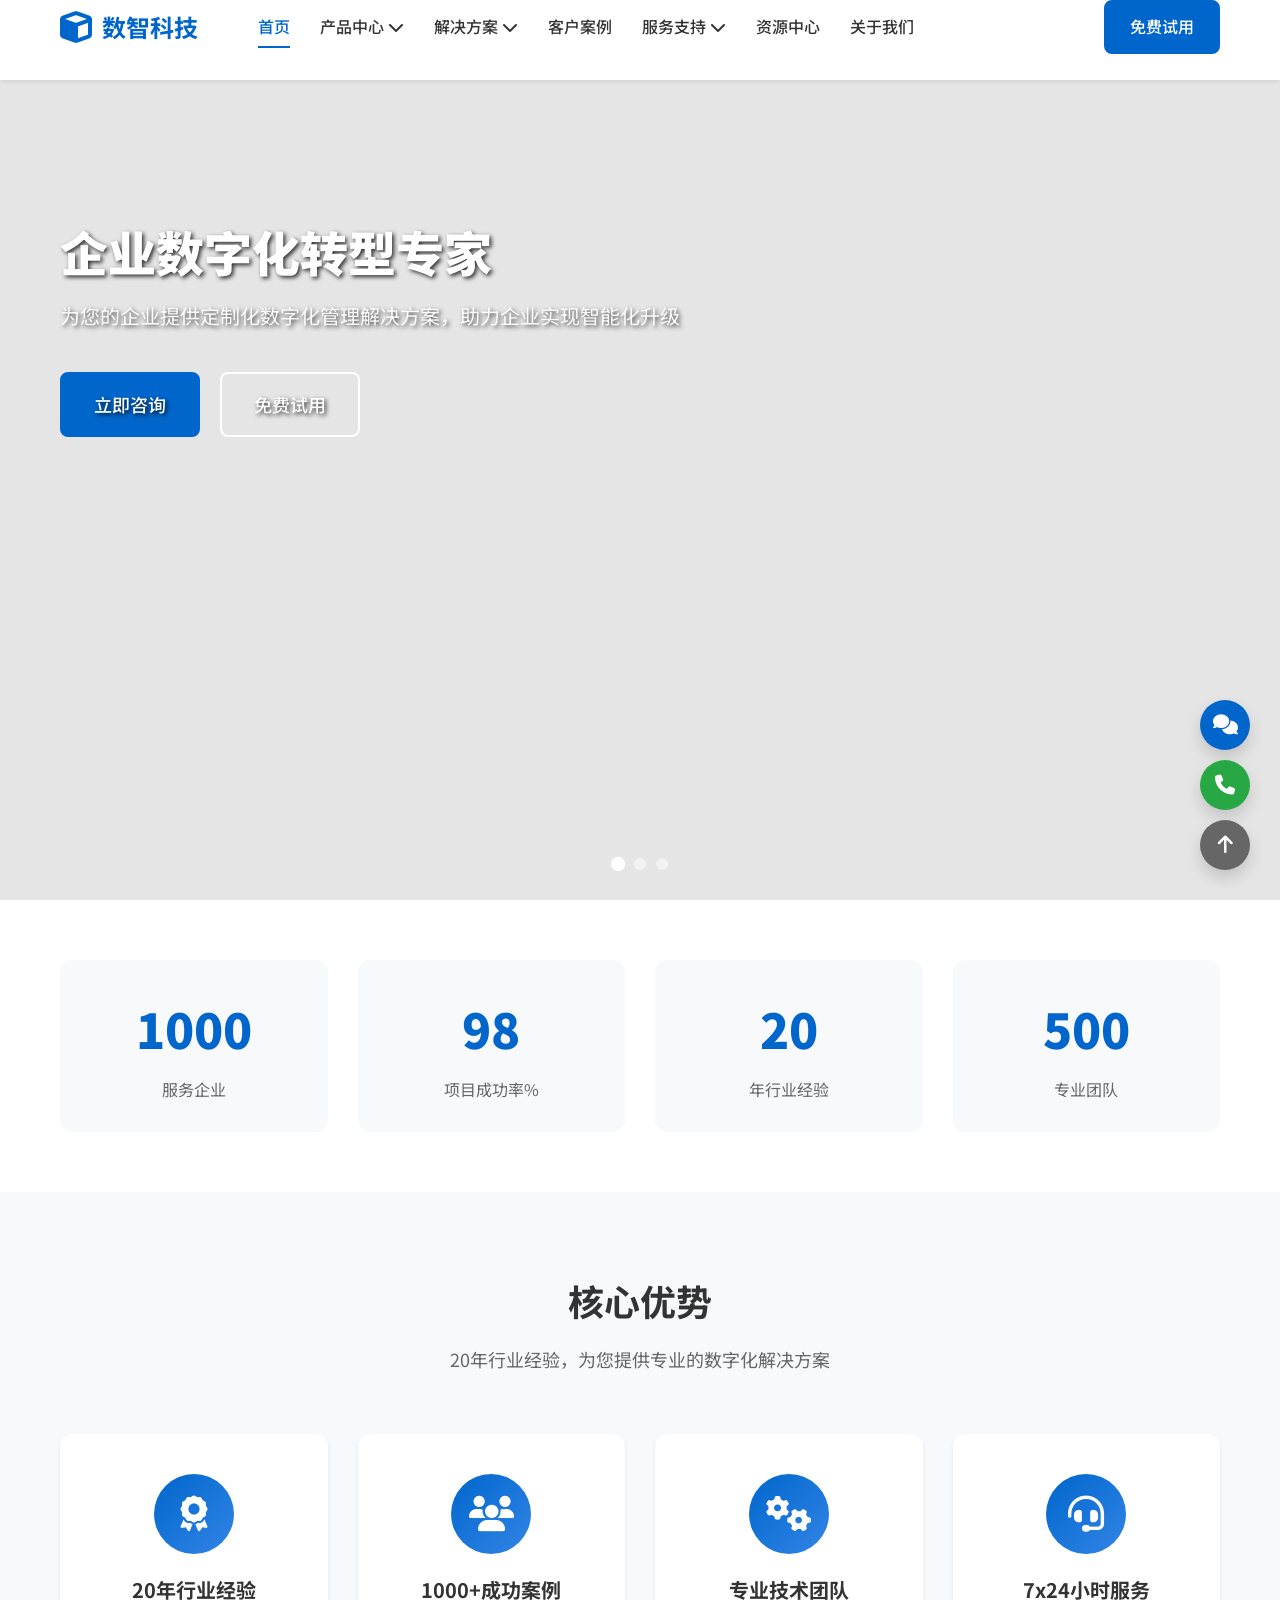
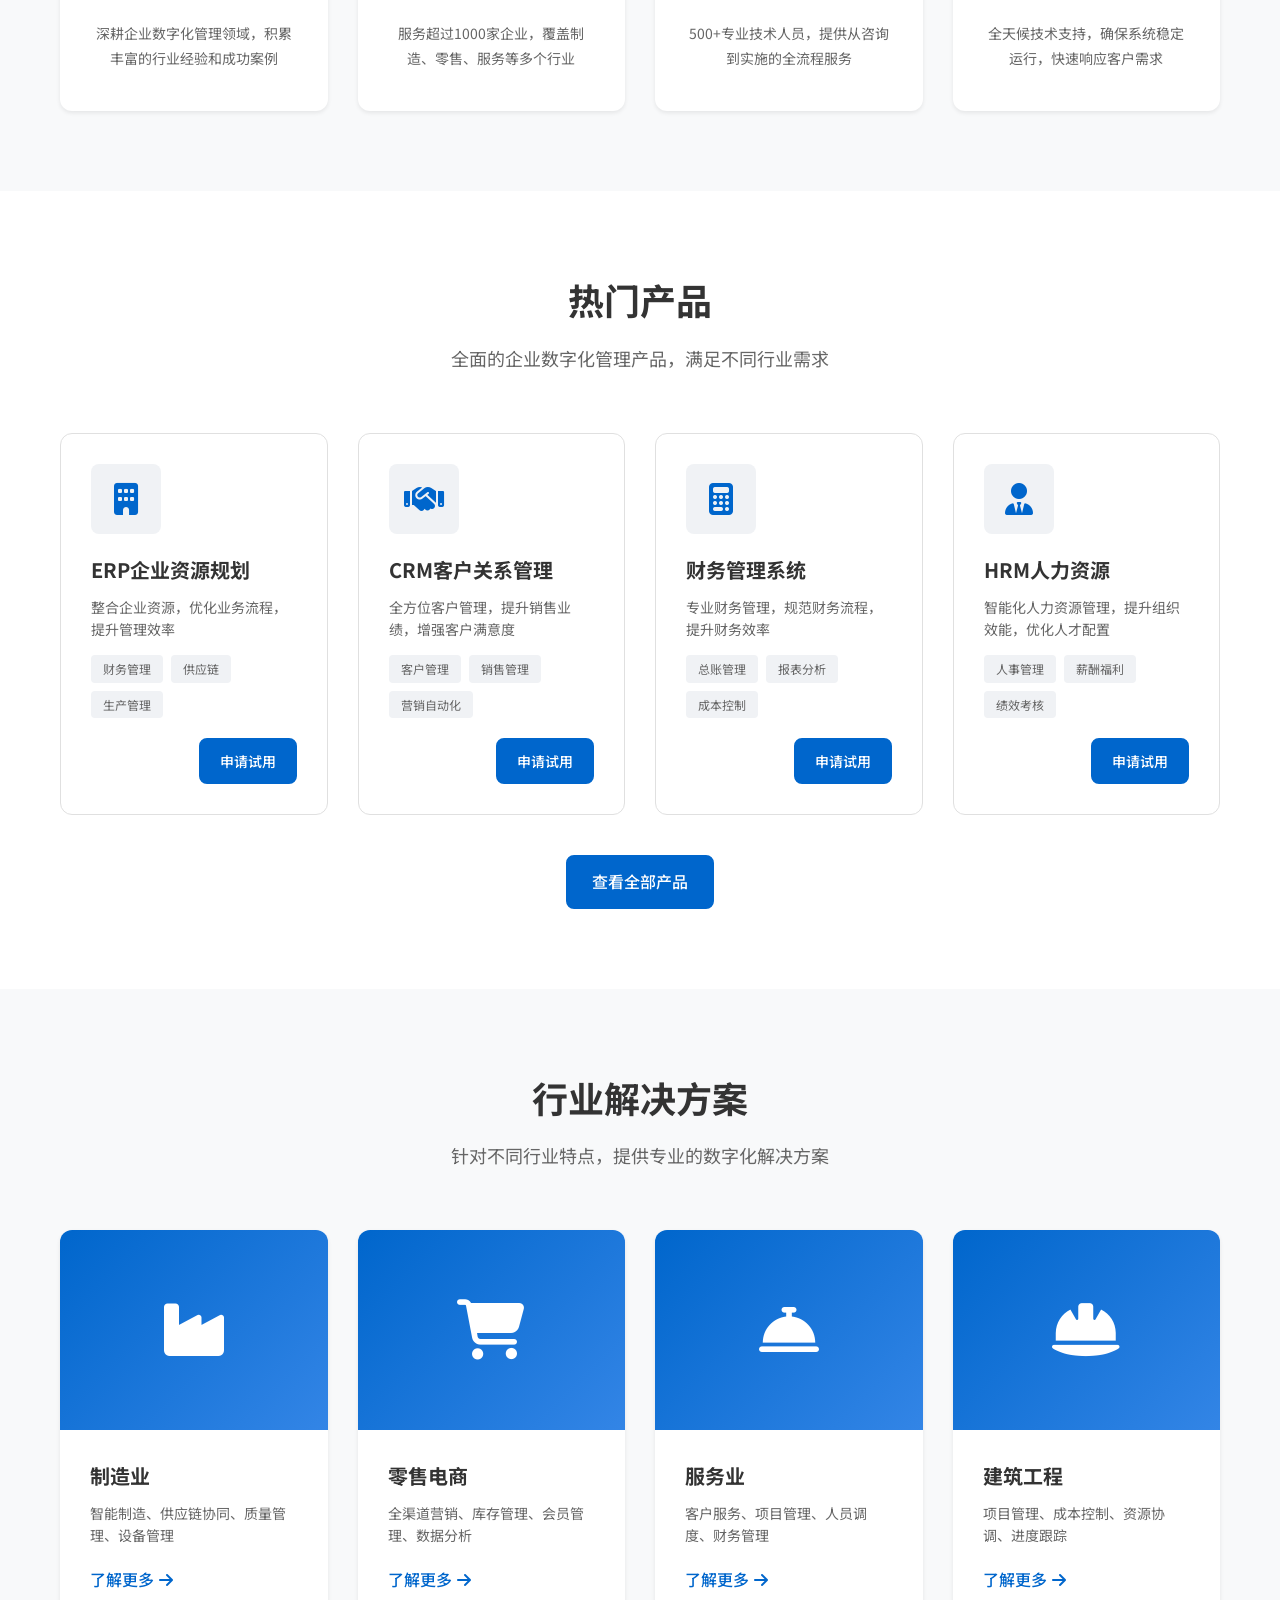
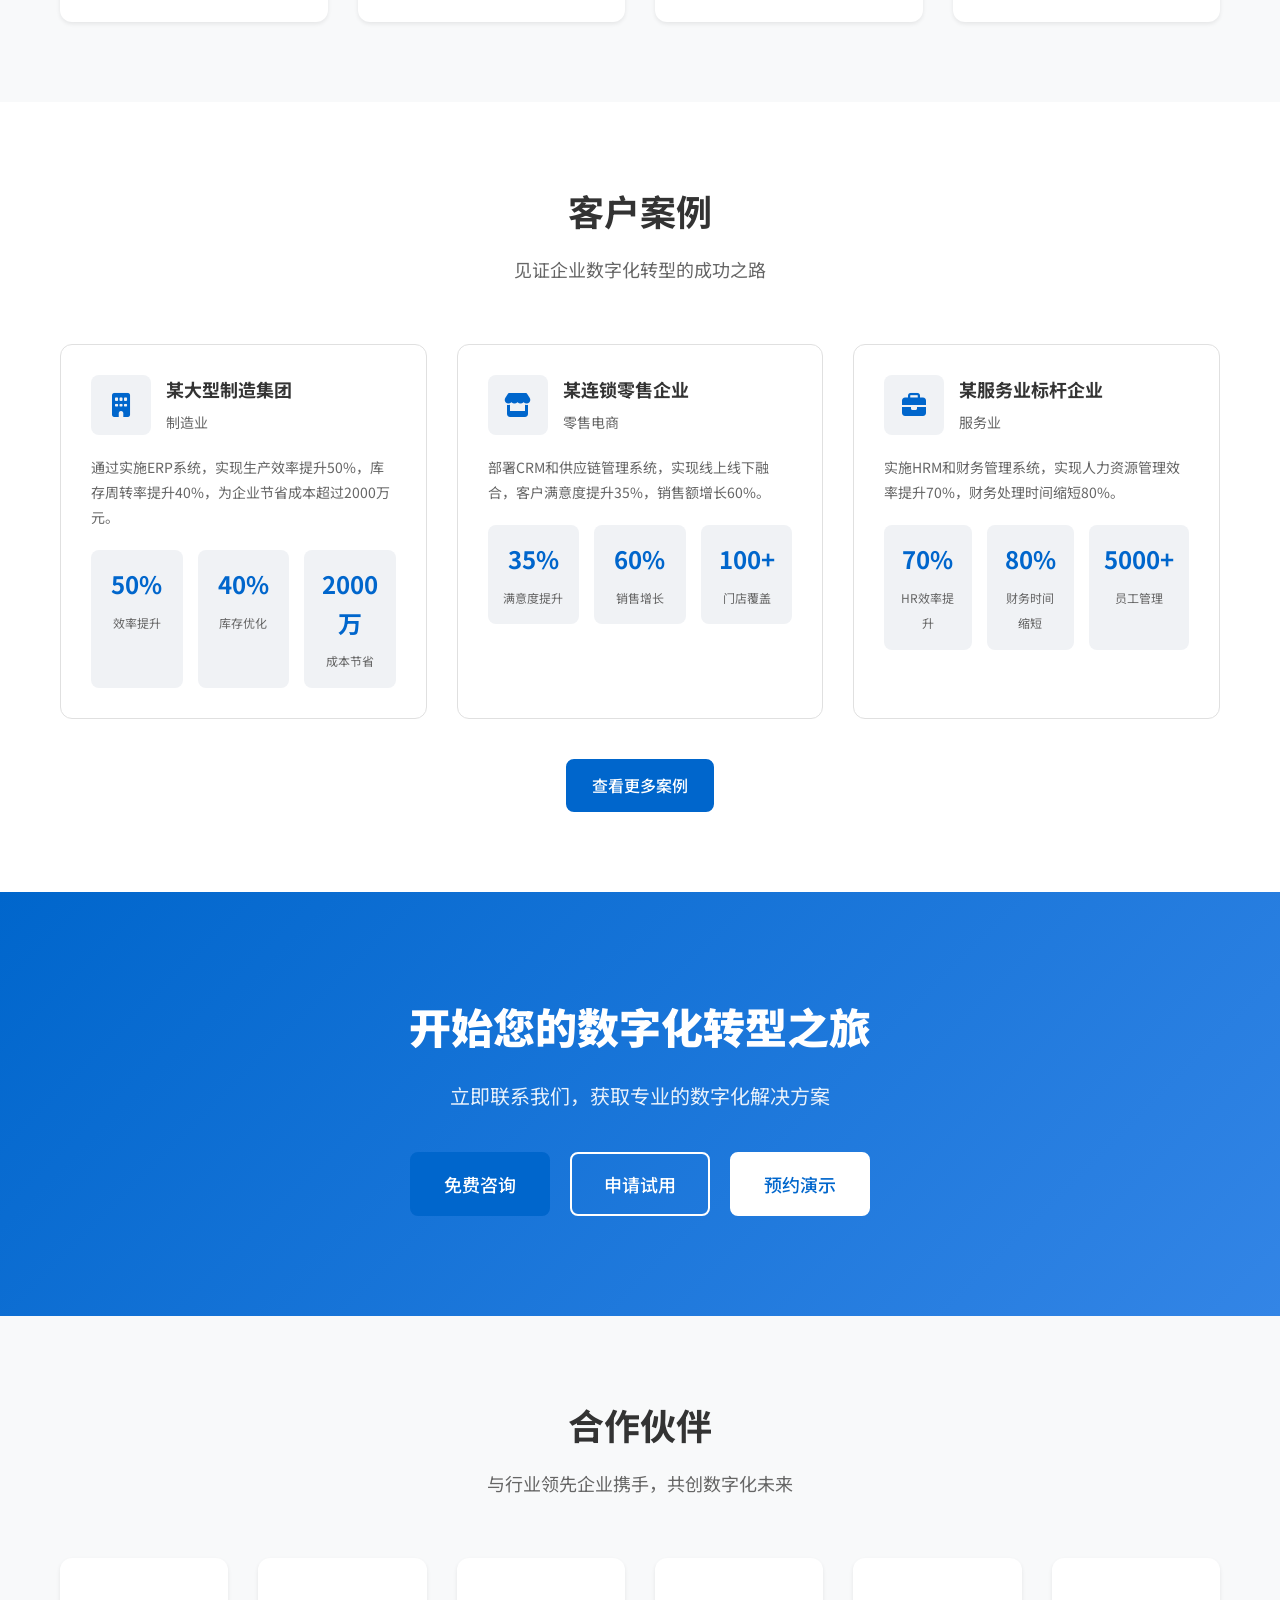
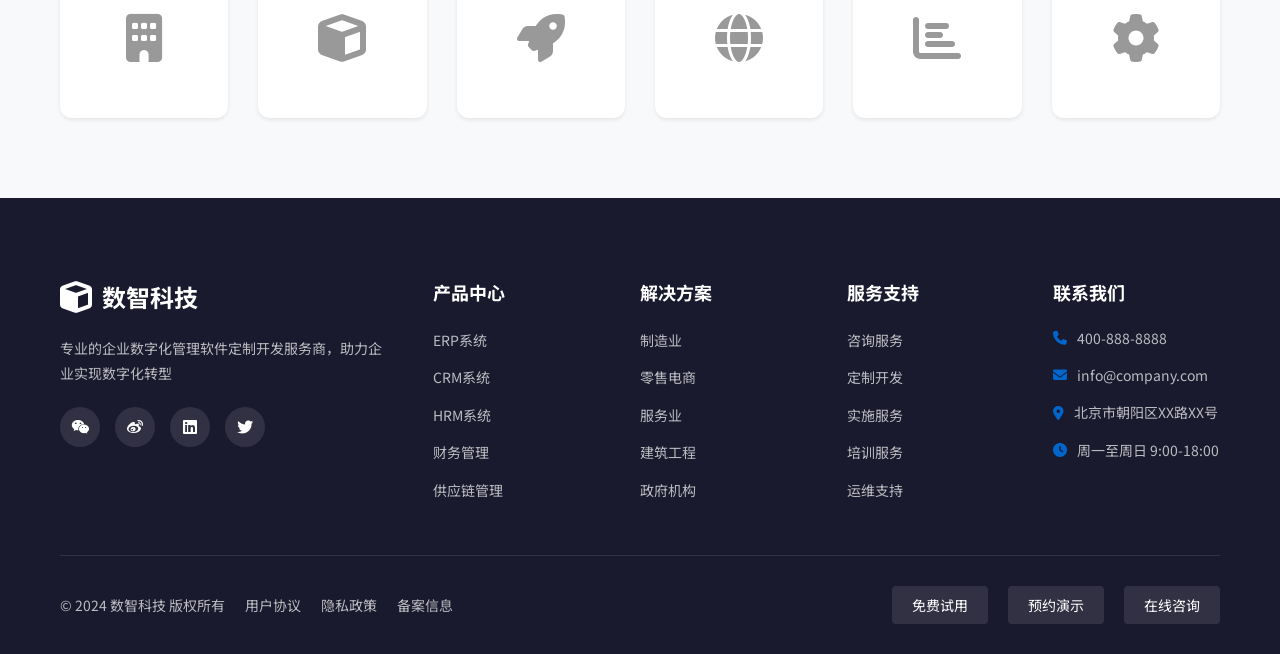
==== index.html @ 926d9fec "Add files via upload" ====
<!DOCTYPE html>
<html lang="zh-CN">
<head>
    <meta charset="UTF-8">
    <meta name="viewport" content="width=device-width, initial-scale=1.0">
    <title>企业数字化管理软件定制开发 - 专业ERP/CRM/HRM解决方案</title>
    <meta name="description" content="为企业提供专业的数字化管理软件定制开发服务，包括ERP、CRM、HRM、财务管理系统等，助力企业数字化转型">
    <meta name="keywords" content="企业数字化,ERP系统,CRM系统,HRM系统,财务管理,供应链管理,定制开发">
    <link rel="stylesheet" href="styles.css">
    <link rel="stylesheet" href="https://cdnjs.cloudflare.com/ajax/libs/font-awesome/6.4.0/css/all.min.css">
</head>
<body>
    <header class="header">
        <div class="container">
            <nav class="navbar">
                <div class="nav-brand">
                    <a href="index.html" class="logo">
                        <i class="fas fa-cube"></i>
                        <span>数智科技</span>
                    </a>
                </div>
                <ul class="nav-menu">
                    <li class="nav-item">
                        <a href="index.html" class="nav-link active">首页</a>
                    </li>
                    <li class="nav-item dropdown">
                        <a href="products.html" class="nav-link">产品中心 <i class="fas fa-chevron-down"></i></a>
                        <ul class="dropdown-menu">
                            <li><a href="products.html">ERP系统</a></li>
                            <li><a href="products.html">CRM系统</a></li>
                            <li><a href="products.html">HRM系统</a></li>
                            <li><a href="products.html">财务管理</a></li>
                            <li><a href="products.html">供应链管理</a></li>
                            <li><a href="products.html">BI分析平台</a></li>
                        </ul>
                    </li>
                    <li class="nav-item dropdown">
                        <a href="solutions.html" class="nav-link">解决方案 <i class="fas fa-chevron-down"></i></a>
                        <ul class="dropdown-menu">
                            <li><a href="solutions.html">制造业</a></li>
                            <li><a href="solutions.html">零售电商</a></li>
                            <li><a href="solutions.html">服务业</a></li>
                            <li><a href="solutions.html">建筑工程</a></li>
                            <li><a href="solutions.html">政府机构</a></li>
                        </ul>
                    </li>
                    <li class="nav-item">
                        <a href="cases.html" class="nav-link">客户案例</a>
                    </li>
                    <li class="nav-item dropdown">
                        <a href="services.html" class="nav-link">服务支持 <i class="fas fa-chevron-down"></i></a>
                        <ul class="dropdown-menu">
                            <li><a href="services.html">咨询服务</a></li>
                            <li><a href="services.html">定制开发</a></li>
                            <li><a href="services.html">实施服务</a></li>
                            <li><a href="services.html">培训服务</a></li>
                            <li><a href="services.html">运维支持</a></li>
                        </ul>
                    </li>
                    <li class="nav-item">
                        <a href="resources.html" class="nav-link">资源中心</a>
                    </li>
                    <li class="nav-item">
                        <a href="about.html" class="nav-link">关于我们</a>
                    </li>
                </ul>
                <div class="nav-actions">
                    <a href="contact.html" class="btn btn-outline">免费咨询</a>
                    <a href="trial.html" class="btn btn-primary">免费试用</a>
                    <button class="mobile-menu-btn">
                        <i class="fas fa-bars"></i>
                    </button>
                </div>
            </nav>
        </div>
    </header>

    <main>
        <section class="hero">
            <video class="hero-background-video" autoplay loop muted>
                <source src="video/4月21日 (1).mp4" type="video/mp4">
            </video>
            <div class="hero-overlay"></div>
            <div class="hero-slider">
                <div class="hero-slide active">
                    <div class="container">
                        <div class="hero-content">
                            <h1 class="hero-title">企业数字化转型专家</h1>
                            <p class="hero-subtitle">为您的企业提供定制化数字化管理解决方案，助力企业实现智能化升级</p>
                            <div class="hero-cta">
                                <a href="contact.html" class="btn btn-primary btn-lg">立即咨询</a>
                                <a href="trial.html" class="btn btn-outline btn-lg">免费试用</a>
                            </div>
                        </div>
                    </div>
                </div>
            </div>
            <div class="hero-dots">
                <span class="dot active"></span>
                <span class="dot"></span>
                <span class="dot"></span>
            </div>
        </section>

        <section class="stats-section">
            <div class="container">
                <div class="stats-grid">
                    <div class="stat-item">
                        <div class="stat-number" data-count="1000">0</div>
                        <div class="stat-label">服务企业</div>
                    </div>
                    <div class="stat-item">
                        <div class="stat-number" data-count="98">0</div>
                        <div class="stat-label">项目成功率%</div>
                    </div>
                    <div class="stat-item">
                        <div class="stat-number" data-count="20">0</div>
                        <div class="stat-label">年行业经验</div>
                    </div>
                    <div class="stat-item">
                        <div class="stat-number" data-count="500">0</div>
                        <div class="stat-label">专业团队</div>
                    </div>
                </div>
            </div>
        </section>

        <section class="advantages-section">
            <div class="container">
                <div class="section-header">
                    <h2 class="section-title">核心优势</h2>
                    <p class="section-subtitle">20年行业经验，为您提供专业的数字化解决方案</p>
                </div>
                <div class="advantages-grid">
                    <div class="advantage-card">
                        <div class="advantage-icon">
                            <i class="fas fa-award"></i>
                        </div>
                        <h3 class="advantage-title">20年行业经验</h3>
                        <p class="advantage-desc">深耕企业数字化管理领域，积累丰富的行业经验和成功案例</p>
                    </div>
                    <div class="advantage-card">
                        <div class="advantage-icon">
                            <i class="fas fa-users"></i>
                        </div>
                        <h3 class="advantage-title">1000+成功案例</h3>
                        <p class="advantage-desc">服务超过1000家企业，覆盖制造、零售、服务等多个行业</p>
                    </div>
                    <div class="advantage-card">
                        <div class="advantage-icon">
                            <i class="fas fa-cogs"></i>
                        </div>
                        <h3 class="advantage-title">专业技术团队</h3>
                        <p class="advantage-desc">500+专业技术人员，提供从咨询到实施的全流程服务</p>
                    </div>
                    <div class="advantage-card">
                        <div class="advantage-icon">
                            <i class="fas fa-headset"></i>
                        </div>
                        <h3 class="advantage-title">7x24小时服务</h3>
                        <p class="advantage-desc">全天候技术支持，确保系统稳定运行，快速响应客户需求</p>
                    </div>
                </div>
            </div>
        </section>

        <section class="products-section">
            <div class="container">
                <div class="section-header">
                    <h2 class="section-title">热门产品</h2>
                    <p class="section-subtitle">全面的企业数字化管理产品，满足不同行业需求</p>
                </div>
                <div class="products-grid">
                    <div class="product-card">
                        <div class="product-icon">
                            <i class="fas fa-building"></i>
                        </div>
                        <h3 class="product-title">ERP企业资源规划</h3>
                        <p class="product-desc">整合企业资源，优化业务流程，提升管理效率</p>
                        <div class="product-features">
                            <span class="feature-tag">财务管理</span>
                            <span class="feature-tag">供应链</span>
                            <span class="feature-tag">生产管理</span>
                        </div>
                        <div class="product-actions">
                            <a href="products.html" class="btn btn-outline">了解详情</a>
                            <a href="trial.html" class="btn btn-primary">申请试用</a>
                        </div>
                    </div>
                    <div class="product-card">
                        <div class="product-icon">
                            <i class="fas fa-handshake"></i>
                        </div>
                        <h3 class="product-title">CRM客户关系管理</h3>
                        <p class="product-desc">全方位客户管理，提升销售业绩，增强客户满意度</p>
                        <div class="product-features">
                            <span class="feature-tag">客户管理</span>
                            <span class="feature-tag">销售管理</span>
                            <span class="feature-tag">营销自动化</span>
                        </div>
                        <div class="product-actions">
                            <a href="products.html" class="btn btn-outline">了解详情</a>
                            <a href="trial.html" class="btn btn-primary">申请试用</a>
                        </div>
                    </div>
                    <div class="product-card">
                        <div class="product-icon">
                            <i class="fas fa-calculator"></i>
                        </div>
                        <h3 class="product-title">财务管理系统</h3>
                        <p class="product-desc">专业财务管理，规范财务流程，提升财务效率</p>
                        <div class="product-features">
                            <span class="feature-tag">总账管理</span>
                            <span class="feature-tag">报表分析</span>
                            <span class="feature-tag">成本控制</span>
                        </div>
                        <div class="product-actions">
                            <a href="products.html" class="btn btn-outline">了解详情</a>
                            <a href="trial.html" class="btn btn-primary">申请试用</a>
                        </div>
                    </div>
                    <div class="product-card">
                        <div class="product-icon">
                            <i class="fas fa-user-tie"></i>
                        </div>
                        <h3 class="product-title">HRM人力资源</h3>
                        <p class="product-desc">智能化人力资源管理，提升组织效能，优化人才配置</p>
                        <div class="product-features">
                            <span class="feature-tag">人事管理</span>
                            <span class="feature-tag">薪酬福利</span>
                            <span class="feature-tag">绩效考核</span>
                        </div>
                        <div class="product-actions">
                            <a href="products.html" class="btn btn-outline">了解详情</a>
                            <a href="trial.html" class="btn btn-primary">申请试用</a>
                        </div>
                    </div>
                </div>
                <div class="section-footer">
                    <a href="products.html" class="btn btn-primary">查看全部产品</a>
                </div>
            </div>
        </section>

        <section class="solutions-section">
            <div class="container">
                <div class="section-header">
                    <h2 class="section-title">行业解决方案</h2>
                    <p class="section-subtitle">针对不同行业特点，提供专业的数字化解决方案</p>
                </div>
                <div class="solutions-grid">
                    <div class="solution-card">
                        <div class="solution-image">
                            <i class="fas fa-industry"></i>
                        </div>
                        <div class="solution-content">
                            <h3 class="solution-title">制造业</h3>
                            <p class="solution-desc">智能制造、供应链协同、质量管理、设备管理</p>
                            <a href="solutions.html" class="solution-link">了解更多 <i class="fas fa-arrow-right"></i></a>
                        </div>
                    </div>
                    <div class="solution-card">
                        <div class="solution-image">
                            <i class="fas fa-shopping-cart"></i>
                        </div>
                        <div class="solution-content">
                            <h3 class="solution-title">零售电商</h3>
                            <p class="solution-desc">全渠道营销、库存管理、会员管理、数据分析</p>
                            <a href="solutions.html" class="solution-link">了解更多 <i class="fas fa-arrow-right"></i></a>
                        </div>
                    </div>
                    <div class="solution-card">
                        <div class="solution-image">
                            <i class="fas fa-concierge-bell"></i>
                        </div>
                        <div class="solution-content">
                            <h3 class="solution-title">服务业</h3>
                            <p class="solution-desc">客户服务、项目管理、人员调度、财务管理</p>
                            <a href="solutions.html" class="solution-link">了解更多 <i class="fas fa-arrow-right"></i></a>
                        </div>
                    </div>
                    <div class="solution-card">
                        <div class="solution-image">
                            <i class="fas fa-hard-hat"></i>
                        </div>
                        <div class="solution-content">
                            <h3 class="solution-title">建筑工程</h3>
                            <p class="solution-desc">项目管理、成本控制、资源协调、进度跟踪</p>
                            <a href="solutions.html" class="solution-link">了解更多 <i class="fas fa-arrow-right"></i></a>
                        </div>
                    </div>
                </div>
            </div>
        </section>

        <section class="cases-section">
            <div class="container">
                <div class="section-header">
                    <h2 class="section-title">客户案例</h2>
                    <p class="section-subtitle">见证企业数字化转型的成功之路</p>
                </div>
                <div class="cases-grid">
                    <div class="case-card">
                        <div class="case-content">
                            <div class="case-company">
                                <div class="company-logo">
                                    <i class="fas fa-building"></i>
                                </div>
                                <div class="company-info">
                                    <h4 class="company-name">某大型制造集团</h4>
                                    <span class="company-industry">制造业</span>
                                </div>
                            </div>
                            <p class="case-desc">通过实施ERP系统，实现生产效率提升50%，库存周转率提升40%，为企业节省成本超过2000万元。</p>
                            <div class="case-results">
                                <div class="result-item">
                                    <span class="result-value">50%</span>
                                    <span class="result-label">效率提升</span>
                                </div>
                                <div class="result-item">
                                    <span class="result-value">40%</span>
                                    <span class="result-label">库存优化</span>
                                </div>
                                <div class="result-item">
                                    <span class="result-value">2000万</span>
                                    <span class="result-label">成本节省</span>
                                </div>
                            </div>
                        </div>
                    </div>
                    <div class="case-card">
                        <div class="case-content">
                            <div class="case-company">
                                <div class="company-logo">
                                    <i class="fas fa-store"></i>
                                </div>
                                <div class="company-info">
                                    <h4 class="company-name">某连锁零售企业</h4>
                                    <span class="company-industry">零售电商</span>
                                </div>
                            </div>
                            <p class="case-desc">部署CRM和供应链管理系统，实现线上线下融合，客户满意度提升35%，销售额增长60%。</p>
                            <div class="case-results">
                                <div class="result-item">
                                    <span class="result-value">35%</span>
                                    <span class="result-label">满意度提升</span>
                                </div>
                                <div class="result-item">
                                    <span class="result-value">60%</span>
                                    <span class="result-label">销售增长</span>
                                </div>
                                <div class="result-item">
                                    <span class="result-value">100+</span>
                                    <span class="result-label">门店覆盖</span>
                                </div>
                            </div>
                        </div>
                    </div>
                    <div class="case-card">
                        <div class="case-content">
                            <div class="case-company">
                                <div class="company-logo">
                                    <i class="fas fa-briefcase"></i>
                                </div>
                                <div class="company-info">
                                    <h4 class="company-name">某服务业标杆企业</h4>
                                    <span class="company-industry">服务业</span>
                                </div>
                            </div>
                            <p class="case-desc">实施HRM和财务管理系统，实现人力资源管理效率提升70%，财务处理时间缩短80%。</p>
                            <div class="case-results">
                                <div class="result-item">
                                    <span class="result-value">70%</span>
                                    <span class="result-label">HR效率提升</span>
                                </div>
                                <div class="result-item">
                                    <span class="result-value">80%</span>
                                    <span class="result-label">财务时间缩短</span>
                                </div>
                                <div class="result-item">
                                    <span class="result-value">5000+</span>
                                    <span class="result-label">员工管理</span>
                                </div>
                            </div>
                        </div>
                    </div>
                </div>
                <div class="section-footer">
                    <a href="cases.html" class="btn btn-primary">查看更多案例</a>
                </div>
            </div>
        </section>

        <section class="cta-section">
            <div class="container">
                <div class="cta-content">
                    <h2 class="cta-title">开始您的数字化转型之旅</h2>
                    <p class="cta-subtitle">立即联系我们，获取专业的数字化解决方案</p>
                    <div class="cta-actions">
                        <a href="contact.html" class="btn btn-primary btn-lg">免费咨询</a>
                        <a href="trial.html" class="btn btn-outline btn-lg">申请试用</a>
                        <a href="demo.html" class="btn btn-white btn-lg">预约演示</a>
                    </div>
                </div>
            </div>
        </section>

        <section class="partners-section">
            <div class="container">
                <div class="section-header">
                    <h2 class="section-title">合作伙伴</h2>
                    <p class="section-subtitle">与行业领先企业携手，共创数字化未来</p>
                </div>
                <div class="partners-grid">
                    <div class="partner-item">
                        <div class="partner-logo">
                            <i class="fas fa-building"></i>
                        </div>
                    </div>
                    <div class="partner-item">
                        <div class="partner-logo">
                            <i class="fas fa-cube"></i>
                        </div>
                    </div>
                    <div class="partner-item">
                        <div class="partner-logo">
                            <i class="fas fa-rocket"></i>
                        </div>
                    </div>
                    <div class="partner-item">
                        <div class="partner-logo">
                            <i class="fas fa-globe"></i>
                        </div>
                    </div>
                    <div class="partner-item">
                        <div class="partner-logo">
                            <i class="fas fa-chart-bar"></i>
                        </div>
                    </div>
                    <div class="partner-item">
                        <div class="partner-logo">
                            <i class="fas fa-cog"></i>
                        </div>
                    </div>
                </div>
            </div>
        </section>
    </main>

    <footer class="footer">
        <div class="container">
            <div class="footer-grid">
                <div class="footer-column">
                    <div class="footer-brand">
                        <a href="index.html" class="footer-logo">
                            <i class="fas fa-cube"></i>
                            <span>数智科技</span>
                        </a>
                        <p class="footer-desc">专业的企业数字化管理软件定制开发服务商，助力企业实现数字化转型</p>
                    </div>
                    <div class="footer-social">
                        <a href="#" class="social-link"><i class="fab fa-weixin"></i></a>
                        <a href="#" class="social-link"><i class="fab fa-weibo"></i></a>
                        <a href="#" class="social-link"><i class="fab fa-linkedin"></i></a>
                        <a href="#" class="social-link"><i class="fab fa-twitter"></i></a>
                    </div>
                </div>
                <div class="footer-column">
                    <h4 class="footer-title">产品中心</h4>
                    <ul class="footer-links">
                        <li><a href="products.html">ERP系统</a></li>
                        <li><a href="products.html">CRM系统</a></li>
                        <li><a href="products.html">HRM系统</a></li>
                        <li><a href="products.html">财务管理</a></li>
                        <li><a href="products.html">供应链管理</a></li>
                    </ul>
                </div>
                <div class="footer-column">
                    <h4 class="footer-title">解决方案</h4>
                    <ul class="footer-links">
                        <li><a href="solutions.html">制造业</a></li>
                        <li><a href="solutions.html">零售电商</a></li>
                        <li><a href="solutions.html">服务业</a></li>
                        <li><a href="solutions.html">建筑工程</a></li>
                        <li><a href="solutions.html">政府机构</a></li>
                    </ul>
                </div>
                <div class="footer-column">
                    <h4 class="footer-title">服务支持</h4>
                    <ul class="footer-links">
                        <li><a href="services.html">咨询服务</a></li>
                        <li><a href="services.html">定制开发</a></li>
                        <li><a href="services.html">实施服务</a></li>
                        <li><a href="services.html">培训服务</a></li>
                        <li><a href="services.html">运维支持</a></li>
                    </ul>
                </div>
                <div class="footer-column">
                    <h4 class="footer-title">联系我们</h4>
                    <ul class="footer-contact">
                        <li><i class="fas fa-phone"></i> 400-888-8888</li>
                        <li><i class="fas fa-envelope"></i> info@company.com</li>
                        <li><i class="fas fa-map-marker-alt"></i> 北京市朝阳区XX路XX号</li>
                        <li><i class="fas fa-clock"></i> 周一至周日 9:00-18:00</li>
                    </ul>
                </div>
            </div>
            <div class="footer-bottom">
                <div class="footer-bottom-left">
                    <p>&copy; 2024 数智科技 版权所有</p>
                    <a href="#">用户协议</a>
                    <a href="#">隐私政策</a>
                    <a href="#">备案信息</a>
                </div>
                <div class="footer-bottom-right">
                    <a href="#" class="quick-link">免费试用</a>
                    <a href="#" class="quick-link">预约演示</a>
                    <a href="#" class="quick-link">在线咨询</a>
                </div>
            </div>
        </div>
    </footer>

    <div class="floating-buttons">
        <a href="contact.html" class="floating-btn primary">
            <i class="fas fa-comments"></i>
            <span>在线咨询</span>
        </a>
        <a href="tel:400-888-8888" class="floating-btn">
            <i class="fas fa-phone"></i>
            <span>电话咨询</span>
        </a>
        <button class="floating-btn back-to-top">
            <i class="fas fa-arrow-up"></i>
        </button>
    </div>

    <script src="script.js"></script>
</body>
</html>
---- styles.css ----
@import url('https://fonts.googleapis.com/css2?family=Noto+Sans+SC:wght@300;400;500;700;900&display=swap');

:root {
    --primary-color: #0066CC;
    --primary-dark: #0052A3;
    --primary-light: #3385E6;
    --secondary-color: #FF6B35;
    --success-color: #28A745;
    --warning-color: #FFC107;
    --danger-color: #DC3545;
    --info-color: #17A2B8;
    
    --text-primary: #333333;
    --text-secondary: #666666;
    --text-light: #999999;
    --text-white: #FFFFFF;
    
    --bg-primary: #FFFFFF;
    --bg-secondary: #F8F9FA;
    --bg-light: #F0F2F5;
    --bg-dark: #1A1A2E;
    
    --border-color: #E0E0E0;
    --border-light: #F0F0F0;
    
    --shadow-sm: 0 2px 4px rgba(0, 0, 0, 0.08);
    --shadow-md: 0 4px 8px rgba(0, 0, 0, 0.12);
    --shadow-lg: 0 8px 16px rgba(0, 0, 0, 0.15);
    --shadow-xl: 0 12px 24px rgba(0, 0, 0, 0.18);
    
    --radius-sm: 4px;
    --radius-md: 8px;
    --radius-lg: 12px;
    --radius-xl: 16px;
    
    --transition-fast: 0.2s ease;
    --transition-base: 0.3s ease;
    --transition-slow: 0.5s ease;
    
    --container-max: 1200px;
    --header-height: 80px;
}

* {
    margin: 0;
    padding: 0;
    box-sizing: border-box;
}

html {
    scroll-behavior: smooth;
}

body {
    font-family: 'Noto Sans SC', -apple-system, BlinkMacSystemFont, 'Segoe UI', 'PingFang SC', 'Hiragino Sans GB', 'Microsoft YaHei', sans-serif;
    font-size: 16px;
    line-height: 1.6;
    color: var(--text-primary);
    background-color: var(--bg-primary);
    overflow-x: hidden;
}

.container {
    max-width: var(--container-max);
    margin: 0 auto;
    padding: 0 20px;
}

a {
    text-decoration: none;
    color: inherit;
    transition: var(--transition-fast);
}

ul {
    list-style: none;
}

img {
    max-width: 100%;
    height: auto;
}

button {
    cursor: pointer;
    border: none;
    background: none;
    font-family: inherit;
}

.header {
    position: fixed;
    top: 0;
    left: 0;
    right: 0;
    background: var(--bg-primary);
    box-shadow: var(--shadow-sm);
    z-index: 1000;
    height: var(--header-height);
}

.navbar {
    display: flex;
    align-items: center;
    justify-content: space-between;
    height: 100%;
}

.nav-brand .logo {
    display: flex;
    align-items: center;
    gap: 10px;
    font-size: 24px;
    font-weight: 700;
    color: var(--primary-color);
}

.nav-brand .logo i {
    font-size: 32px;
}

.nav-menu {
    display: flex;
    align-items: center;
    gap: 30px;
}

.nav-item {
    position: relative;
}

.nav-link {
    font-size: 16px;
    font-weight: 500;
    color: var(--text-primary);
    padding: 10px 0;
    position: relative;
    transition: var(--transition-fast);
}

.nav-link:hover,
.nav-link.active {
    color: var(--primary-color);
}

.nav-link::after {
    content: '';
    position: absolute;
    bottom: 0;
    left: 0;
    width: 0;
    height: 2px;
    background: var(--primary-color);
    transition: var(--transition-fast);
}

.nav-link:hover::after,
.nav-link.active::after {
    width: 100%;
}

.dropdown-menu {
    position: absolute;
    top: 100%;
    left: 0;
    background: var(--bg-primary);
    min-width: 200px;
    box-shadow: var(--shadow-lg);
    border-radius: var(--radius-md);
    opacity: 0;
    visibility: hidden;
    transform: translateY(10px);
    transition: var(--transition-base);
    padding: 10px 0;
}

.dropdown:hover .dropdown-menu {
    opacity: 1;
    visibility: visible;
    transform: translateY(0);
}

.dropdown-menu li {
    padding: 0;
}

.dropdown-menu a {
    display: block;
    padding: 12px 20px;
    font-size: 14px;
    color: var(--text-primary);
    transition: var(--transition-fast);
}

.dropdown-menu a:hover {
    background: var(--bg-light);
    color: var(--primary-color);
}

.nav-actions {
    display: flex;
    align-items: center;
    gap: 15px;
}

.btn {
    display: inline-flex;
    align-items: center;
    justify-content: center;
    padding: 12px 24px;
    font-size: 16px;
    font-weight: 500;
    border-radius: var(--radius-md);
    transition: var(--transition-fast);
    cursor: pointer;
    text-align: center;
}

.btn-primary {
    background: var(--primary-color);
    color: var(--text-white);
    border: 2px solid var(--primary-color);
}

.btn-primary:hover {
    background: var(--primary-dark);
    border-color: var(--primary-dark);
    transform: translateY(-2px);
    box-shadow: var(--shadow-md);
}

.btn-outline {
    background: transparent;
    color: var(--text-white);
    border: 2px solid var(--text-white);
}

.btn-outline:hover {
    background: var(--text-white);
    color: var(--primary-color);
    transform: translateY(-2px);
}

.btn-white {
    background: var(--text-white);
    color: var(--primary-color);
    border: 2px solid var(--text-white);
}

.btn-white:hover {
    background: transparent;
    color: var(--text-white);
}

.btn-lg {
    padding: 16px 32px;
    font-size: 18px;
}

.btn-sm {
    padding: 8px 16px;
    font-size: 14px;
}

.mobile-menu-btn {
    display: none;
    font-size: 24px;
    color: var(--text-primary);
    padding: 10px;
}

.hero {
    position: relative;
    padding-top: var(--header-height);
    min-height: 100vh;
    overflow: hidden;
}

.hero-background-video {
    position: absolute;
    top: 0;
    left: 0;
    width: 100%;
    height: 100%;
    object-fit: cover;
    z-index: 0;
}

.hero-overlay {
    position: absolute;
    top: 0;
    left: 0;
    width: 100%;
    height: 100%;
    background: rgba(0, 0, 0, 0.1);
    z-index: 1;
}

.hero-slider {
    position: relative;
    height: 100%;
    z-index: 2;
}

.hero-slide {
    display: none;
    animation: fadeIn 0.5s ease;
}

.hero-slide.active {
    display: block;
}

@keyframes fadeIn {
    from {
        opacity: 0;
        transform: translateY(20px);
    }
    to {
        opacity: 1;
        transform: translateY(0);
    }
}

.hero .container {
    display: flex;
    align-items: center;
    justify-content: space-between;
    min-height: 500px;
    padding: 80px 20px;
    position: relative;
    z-index: 2;
}

.hero-content {
    flex: 1;
    max-width: 800px;
    color: var(--text-white);
    position: relative;
    z-index: 3;
    text-shadow: 2px 2px 4px rgba(0, 0, 0, 0.8);
}

.hero-title {
    font-size: 48px;
    font-weight: 900;
    margin-bottom: 20px;
    line-height: 1.2;
}

.hero-subtitle {
    font-size: 20px;
    margin-bottom: 40px;
    opacity: 0.9;
}

.hero-cta {
    display: flex;
    gap: 20px;
    flex-wrap: wrap;
}

.hero-image {
    flex: 1;
    display: flex;
    justify-content: center;
    align-items: center;
}

.hero-visual {
    width: 400px;
    height: 400px;
    background: rgba(255, 255, 255, 0.1);
    border-radius: 50%;
    display: flex;
    align-items: center;
    justify-content: center;
    animation: float 3s ease-in-out infinite;
}

.hero-visual i {
    font-size: 150px;
    color: var(--text-white);
}

.hero-banner-image {
    max-width: 100%;
    height: auto;
    animation: float 3s ease-in-out infinite;
}

.hero-banner-video {
    max-width: 100%;
    height: auto;
    animation: float 3s ease-in-out infinite;
}

@keyframes float {
    0%, 100% {
        transform: translateY(0);
    }
    50% {
        transform: translateY(-20px);
    }
}

.hero-dots {
    position: absolute;
    bottom: 30px;
    left: 50%;
    transform: translateX(-50%);
    display: flex;
    gap: 10px;
    z-index: 4;
}

.dot {
    width: 12px;
    height: 12px;
    border-radius: 50%;
    background: rgba(255, 255, 255, 0.5);
    cursor: pointer;
    transition: var(--transition-fast);
}

.dot.active {
    background: var(--text-white);
    transform: scale(1.2);
}

.stats-section {
    padding: 60px 0;
    background: var(--bg-primary);
}

.stats-grid {
    display: grid;
    grid-template-columns: repeat(4, 1fr);
    gap: 30px;
}

.stat-item {
    text-align: center;
    padding: 30px;
    background: var(--bg-secondary);
    border-radius: var(--radius-lg);
    transition: var(--transition-base);
}

.stat-item:hover {
    transform: translateY(-5px);
    box-shadow: var(--shadow-md);
}

.stat-number {
    font-size: 48px;
    font-weight: 900;
    color: var(--primary-color);
    margin-bottom: 10px;
}

.stat-label {
    font-size: 16px;
    color: var(--text-secondary);
}

.advantages-section {
    padding: 80px 0;
    background: var(--bg-secondary);
}

.section-header {
    text-align: center;
    margin-bottom: 60px;
}

.section-title {
    font-size: 36px;
    font-weight: 700;
    color: var(--text-primary);
    margin-bottom: 15px;
}

.section-subtitle {
    font-size: 18px;
    color: var(--text-secondary);
}

.advantages-grid {
    display: grid;
    grid-template-columns: repeat(4, 1fr);
    gap: 30px;
}

.advantage-card {
    background: var(--bg-primary);
    padding: 40px 30px;
    border-radius: var(--radius-lg);
    text-align: center;
    transition: var(--transition-base);
    box-shadow: var(--shadow-sm);
}

.advantage-card:hover {
    transform: translateY(-10px);
    box-shadow: var(--shadow-lg);
}

.advantage-icon {
    width: 80px;
    height: 80px;
    margin: 0 auto 20px;
    background: linear-gradient(135deg, var(--primary-color), var(--primary-light));
    border-radius: 50%;
    display: flex;
    align-items: center;
    justify-content: center;
}

.advantage-icon i {
    font-size: 36px;
    color: var(--text-white);
}

.advantage-title {
    font-size: 20px;
    font-weight: 700;
    color: var(--text-primary);
    margin-bottom: 15px;
}

.advantage-desc {
    font-size: 14px;
    color: var(--text-secondary);
    line-height: 1.8;
}

.products-section {
    padding: 80px 0;
    background: var(--bg-primary);
}

.products-grid {
    display: grid;
    grid-template-columns: repeat(4, 1fr);
    gap: 30px;
    margin-bottom: 40px;
}

.product-card {
    background: var(--bg-primary);
    border: 1px solid var(--border-color);
    border-radius: var(--radius-lg);
    padding: 30px;
    transition: var(--transition-base);
    display: flex;
    flex-direction: column;
}

.product-card:hover {
    border-color: var(--primary-color);
    box-shadow: var(--shadow-lg);
    transform: translateY(-5px);
}

.product-icon {
    width: 70px;
    height: 70px;
    margin-bottom: 20px;
    background: var(--bg-light);
    border-radius: var(--radius-md);
    display: flex;
    align-items: center;
    justify-content: center;
}

.product-icon i {
    font-size: 32px;
    color: var(--primary-color);
}

.product-title {
    font-size: 20px;
    font-weight: 700;
    color: var(--text-primary);
    margin-bottom: 10px;
}

.product-desc {
    font-size: 14px;
    color: var(--text-secondary);
    margin-bottom: 15px;
    line-height: 1.6;
}

.product-features {
    display: flex;
    flex-wrap: wrap;
    gap: 8px;
    margin-bottom: 20px;
}

.feature-tag {
    padding: 4px 12px;
    background: var(--bg-light);
    border-radius: var(--radius-sm);
    font-size: 12px;
    color: var(--text-secondary);
}

.product-actions {
    margin-top: auto;
    display: flex;
    gap: 10px;
}

.product-actions .btn {
    flex: 1;
    padding: 10px;
    font-size: 14px;
}

.section-footer {
    text-align: center;
    margin-top: 40px;
}

.solutions-section {
    padding: 80px 0;
    background: var(--bg-secondary);
}

.solutions-grid {
    display: grid;
    grid-template-columns: repeat(4, 1fr);
    gap: 30px;
}

.solution-card {
    background: var(--bg-primary);
    border-radius: var(--radius-lg);
    overflow: hidden;
    transition: var(--transition-base);
    box-shadow: var(--shadow-sm);
}

.solution-card:hover {
    transform: translateY(-10px);
    box-shadow: var(--shadow-lg);
}

.solution-image {
    height: 200px;
    background: linear-gradient(135deg, var(--primary-color), var(--primary-light));
    display: flex;
    align-items: center;
    justify-content: center;
}

.solution-image i {
    font-size: 60px;
    color: var(--text-white);
}

.solution-content {
    padding: 30px;
}

.solution-title {
    font-size: 20px;
    font-weight: 700;
    color: var(--text-primary);
    margin-bottom: 10px;
}

.solution-desc {
    font-size: 14px;
    color: var(--text-secondary);
    margin-bottom: 20px;
    line-height: 1.6;
}

.solution-link {
    display: inline-flex;
    align-items: center;
    gap: 5px;
    color: var(--primary-color);
    font-weight: 500;
    transition: var(--transition-fast);
}

.solution-link:hover {
    gap: 10px;
}

.cases-section {
    padding: 80px 0;
    background: var(--bg-primary);
}

.cases-grid {
    display: grid;
    grid-template-columns: repeat(3, 1fr);
    gap: 30px;
    margin-bottom: 40px;
}

.case-card {
    background: var(--bg-primary);
    border: 1px solid var(--border-color);
    border-radius: var(--radius-lg);
    padding: 30px;
    transition: var(--transition-base);
}

.case-card:hover {
    border-color: var(--primary-color);
    box-shadow: var(--shadow-lg);
    transform: translateY(-5px);
}

.case-company {
    display: flex;
    align-items: center;
    gap: 15px;
    margin-bottom: 20px;
}

.company-logo {
    width: 60px;
    height: 60px;
    background: var(--bg-light);
    border-radius: var(--radius-md);
    display: flex;
    align-items: center;
    justify-content: center;
}

.company-logo i {
    font-size: 24px;
    color: var(--primary-color);
}

.company-name {
    font-size: 18px;
    font-weight: 700;
    color: var(--text-primary);
    margin-bottom: 5px;
}

.company-industry {
    font-size: 14px;
    color: var(--text-secondary);
}

.case-desc {
    font-size: 14px;
    color: var(--text-secondary);
    margin-bottom: 20px;
    line-height: 1.8;
}

.case-results {
    display: grid;
    grid-template-columns: repeat(3, 1fr);
    gap: 15px;
}

.result-item {
    text-align: center;
    padding: 15px;
    background: var(--bg-light);
    border-radius: var(--radius-md);
}

.result-value {
    display: block;
    font-size: 24px;
    font-weight: 700;
    color: var(--primary-color);
    margin-bottom: 5px;
}

.result-label {
    font-size: 12px;
    color: var(--text-secondary);
}

.cta-section {
    padding: 100px 0;
    background: linear-gradient(135deg, var(--primary-color), var(--primary-light));
    text-align: center;
}

.cta-content {
    color: var(--text-white);
}

.cta-title {
    font-size: 42px;
    font-weight: 900;
    margin-bottom: 20px;
}

.cta-subtitle {
    font-size: 20px;
    margin-bottom: 40px;
    opacity: 0.9;
}

.cta-actions {
    display: flex;
    gap: 20px;
    justify-content: center;
    flex-wrap: wrap;
}

.partners-section {
    padding: 80px 0;
    background: var(--bg-secondary);
}

.partners-grid {
    display: grid;
    grid-template-columns: repeat(6, 1fr);
    gap: 30px;
}

.partner-item {
    background: var(--bg-primary);
    border-radius: var(--radius-lg);
    padding: 30px;
    display: flex;
    align-items: center;
    justify-content: center;
    transition: var(--transition-base);
    box-shadow: var(--shadow-sm);
}

.partner-item:hover {
    transform: scale(1.05);
    box-shadow: var(--shadow-md);
}

.partner-logo {
    width: 100px;
    height: 100px;
    display: flex;
    align-items: center;
    justify-content: center;
}

.partner-logo i {
    font-size: 48px;
    color: var(--text-light);
}

.footer {
    background: var(--bg-dark);
    color: var(--text-white);
    padding: 80px 0 30px;
}

.footer-grid {
    display: grid;
    grid-template-columns: 2fr repeat(4, 1fr);
    gap: 40px;
    margin-bottom: 40px;
}

.footer-brand .footer-logo {
    display: flex;
    align-items: center;
    gap: 10px;
    font-size: 24px;
    font-weight: 700;
    color: var(--text-white);
    margin-bottom: 20px;
}

.footer-brand .footer-logo i {
    font-size: 32px;
}

.footer-desc {
    font-size: 14px;
    color: rgba(255, 255, 255, 0.7);
    margin-bottom: 20px;
    line-height: 1.8;
}

.footer-social {
    display: flex;
    gap: 15px;
}

.social-link {
    width: 40px;
    height: 40px;
    background: rgba(255, 255, 255, 0.1);
    border-radius: 50%;
    display: flex;
    align-items: center;
    justify-content: center;
    transition: var(--transition-fast);
}

.social-link:hover {
    background: var(--primary-color);
    transform: translateY(-3px);
}

.footer-title {
    font-size: 18px;
    font-weight: 700;
    margin-bottom: 20px;
}

.footer-links li {
    margin-bottom: 12px;
}

.footer-links a {
    font-size: 14px;
    color: rgba(255, 255, 255, 0.7);
    transition: var(--transition-fast);
}

.footer-links a:hover {
    color: var(--text-white);
    padding-left: 5px;
}

.footer-contact li {
    display: flex;
    align-items: center;
    gap: 10px;
    margin-bottom: 15px;
    font-size: 14px;
    color: rgba(255, 255, 255, 0.7);
}

.footer-contact i {
    color: var(--primary-color);
}

.footer-bottom {
    display: flex;
    justify-content: space-between;
    align-items: center;
    padding-top: 30px;
    border-top: 1px solid rgba(255, 255, 255, 0.1);
}

.footer-bottom-left {
    display: flex;
    align-items: center;
    gap: 20px;
    font-size: 14px;
    color: rgba(255, 255, 255, 0.7);
}

.footer-bottom-left a {
    color: rgba(255, 255, 255, 0.7);
    transition: var(--transition-fast);
}

.footer-bottom-left a:hover {
    color: var(--text-white);
}

.footer-bottom-right {
    display: flex;
    gap: 20px;
}

.quick-link {
    padding: 8px 20px;
    background: rgba(255, 255, 255, 0.1);
    border-radius: var(--radius-sm);
    font-size: 14px;
    color: var(--text-white);
    transition: var(--transition-fast);
}

.quick-link:hover {
    background: var(--primary-color);
}

.floating-buttons {
    position: fixed;
    right: 30px;
    bottom: 30px;
    display: flex;
    flex-direction: column;
    gap: 10px;
    z-index: 999;
}

.floating-btn {
    width: 50px;
    height: 50px;
    border-radius: 50%;
    display: flex;
    align-items: center;
    justify-content: center;
    font-size: 20px;
    color: var(--text-white);
    box-shadow: var(--shadow-lg);
    transition: var(--transition-fast);
    position: relative;
}

.floating-btn span {
    position: absolute;
    right: 60px;
    background: var(--text-primary);
    color: var(--text-white);
    padding: 5px 10px;
    border-radius: var(--radius-sm);
    font-size: 12px;
    white-space: nowrap;
    opacity: 0;
    visibility: hidden;
    transition: var(--transition-fast);
}

.floating-btn:hover span {
    opacity: 1;
    visibility: visible;
    right: 55px;
}

.floating-btn.primary {
    background: var(--primary-color);
}

.floating-btn:not(.primary) {
    background: var(--success-color);
}

.floating-btn.back-to-top {
    background: var(--text-secondary);
}

.floating-btn:hover {
    transform: scale(1.1);
}

@media (max-width: 1024px) {
    .hero-title {
        font-size: 36px;
    }
    
    .hero-subtitle {
        font-size: 16px;
    }
    
    .advantages-grid,
    .products-grid,
    .solutions-grid {
        grid-template-columns: repeat(2, 1fr);
    }
    
    .cases-grid {
        grid-template-columns: repeat(2, 1fr);
    }
    
    .partners-grid {
        grid-template-columns: repeat(3, 1fr);
    }
    
    .footer-grid {
        grid-template-columns: repeat(3, 1fr);
    }
}

@media (max-width: 768px) {
    .nav-menu {
        position: fixed;
        top: var(--header-height);
        left: 0;
        right: 0;
        background: var(--bg-primary);
        flex-direction: column;
        padding: 20px;
        gap: 0;
        box-shadow: var(--shadow-lg);
        transform: translateY(-100%);
        opacity: 0;
        visibility: hidden;
        transition: var(--transition-base);
    }
    
    .nav-menu.active {
        transform: translateY(0);
        opacity: 1;
        visibility: visible;
    }
    
    .nav-item {
        width: 100%;
    }
    
    .nav-link {
        display: block;
        padding: 15px 0;
        border-bottom: 1px solid var(--border-light);
    }
    
    .dropdown-menu {
        position: static;
        opacity: 1;
        visibility: visible;
        transform: none;
        box-shadow: none;
        padding-left: 20px;
        display: none;
    }
    
    .dropdown.active .dropdown-menu {
        display: block;
    }
    
    .mobile-menu-btn {
        display: block;
    }
    
    .nav-actions {
        display: none;
    }
    
    .hero .container {
        flex-direction: column;
        text-align: center;
    }
    
    .hero-content {
        margin-bottom: 40px;
    }
    
    .hero-cta {
        justify-content: center;
    }
    
    .hero-visual {
        width: 300px;
        height: 300px;
    }
    
    .hero-visual i {
        font-size: 100px;
    }
    
    .stats-grid {
        grid-template-columns: repeat(2, 1fr);
    }
    
    .advantages-grid,
    .products-grid,
    .solutions-grid,
    .cases-grid {
        grid-template-columns: 1fr;
    }
    
    .partners-grid {
        grid-template-columns: repeat(2, 1fr);
    }
    
    .footer-grid {
        grid-template-columns: 1fr;
    }
    
    .footer-bottom {
        flex-direction: column;
        gap: 20px;
        text-align: center;
    }
    
    .cta-title {
        font-size: 32px;
    }
    
    .cta-actions {
        flex-direction: column;
    }
    
    .section-title {
        font-size: 28px;
    }
}

@media (max-width: 480px) {
    .hero-title {
        font-size: 28px;
    }
    
    .hero-subtitle {
        font-size: 14px;
    }
    
    .stat-number {
        font-size: 36px;
    }
    
    .partners-grid {
        grid-template-columns: 1fr;
    }
    
    .case-results {
        grid-template-columns: 1fr;
    }
    
    .floating-buttons {
        right: 15px;
        bottom: 15px;
    }
    
    .floating-btn {
        width: 45px;
        height: 45px;
        font-size: 18px;
    }
}

.page-header {
    padding: 120px 0 60px;
    background: linear-gradient(135deg, var(--primary-color), var(--primary-light));
    color: var(--text-white);
}

.page-header-content {
    text-align: center;
}

.page-title {
    font-size: 48px;
    font-weight: 700;
    margin-bottom: 15px;
}

.page-subtitle {
    font-size: 18px;
    opacity: 0.9;
    margin-bottom: 30px;
}

.breadcrumb {
    display: flex;
    align-items: center;
    justify-content: center;
    gap: 10px;
    font-size: 14px;
}

.breadcrumb a {
    color: rgba(255, 255, 255, 0.8);
    transition: var(--transition-fast);
}

.breadcrumb a:hover {
    color: var(--text-white);
}

.breadcrumb span {
    opacity: 0.6;
}

.products-filter-section {
    padding: 60px 0;
    background: var(--bg-secondary);
}

.products-layout {
    display: grid;
    grid-template-columns: 280px 1fr;
    gap: 40px;
}

.products-sidebar {
    background: var(--bg-primary);
    border-radius: var(--radius-lg);
    padding: 30px;
    box-shadow: var(--shadow-sm);
    height: fit-content;
    position: sticky;
    top: 100px;
}

.filter-group {
    margin-bottom: 30px;
}

.filter-group:last-child {
    margin-bottom: 0;
}

.filter-title {
    font-size: 18px;
    font-weight: 700;
    color: var(--text-primary);
    margin-bottom: 15px;
}

.filter-list {
    display: flex;
    flex-direction: column;
    gap: 10px;
}

.filter-link {
    padding: 10px 15px;
    border-radius: var(--radius-md);
    color: var(--text-secondary);
    transition: var(--transition-fast);
    display: block;
}

.filter-link:hover,
.filter-link.active {
    background: var(--primary-color);
    color: var(--text-white);
}

.checkbox-label {
    display: flex;
    align-items: center;
    gap: 10px;
    padding: 8px 0;
    cursor: pointer;
    color: var(--text-secondary);
    transition: var(--transition-fast);
}

.checkbox-label:hover {
    color: var(--primary-color);
}

.checkbox-label input[type="checkbox"] {
    width: 18px;
    height: 18px;
    cursor: pointer;
}

.products-main {
    flex: 1;
}

.products-toolbar {
    display: flex;
    align-items: center;
    justify-content: space-between;
    margin-bottom: 30px;
    gap: 20px;
    flex-wrap: wrap;
}

.search-box {
    display: flex;
    align-items: center;
    background: var(--bg-primary);
    border: 1px solid var(--border-color);
    border-radius: var(--radius-md);
    overflow: hidden;
    flex: 1;
    max-width: 400px;
}

.search-input {
    flex: 1;
    padding: 12px 15px;
    border: none;
    outline: none;
    font-size: 14px;
}

.search-btn {
    padding: 12px 15px;
    background: var(--primary-color);
    color: var(--text-white);
    border: none;
    cursor: pointer;
    transition: var(--transition-fast);
}

.search-btn:hover {
    background: var(--primary-dark);
}

.sort-box {
    flex: 0 0 auto;
}

.sort-select {
    padding: 12px 30px 12px 15px;
    border: 1px solid var(--border-color);
    border-radius: var(--radius-md);
    background: var(--bg-primary);
    font-size: 14px;
    cursor: pointer;
    appearance: none;
    background-image: url("data:image/svg+xml,%3Csvg xmlns='http://www.w3.org/2000/svg' width='12' height='12' viewBox='0 0 12 12'%3E%3Cpath fill='%23666' d='M6 9L1 4h10z'/%3E%3C/svg%3E");
    background-repeat: no-repeat;
    background-position: right 10px center;
}

.view-toggle {
    display: flex;
    gap: 5px;
}

.view-btn {
    width: 40px;
    height: 40px;
    border: 1px solid var(--border-color);
    background: var(--bg-primary);
    border-radius: var(--radius-sm);
    cursor: pointer;
    transition: var(--transition-fast);
    color: var(--text-secondary);
}

.view-btn:hover,
.view-btn.active {
    background: var(--primary-color);
    color: var(--text-white);
    border-color: var(--primary-color);
}

.products-grid .product-card {
    position: relative;
}

.product-badge {
    position: absolute;
    top: 15px;
    right: 15px;
    padding: 5px 12px;
    border-radius: var(--radius-sm);
    font-size: 12px;
    font-weight: 500;
    color: var(--text-white);
    z-index: 1;
}

.product-badge.hot {
    background: var(--secondary-color);
}

.product-badge.new {
    background: var(--success-color);
}

.product-badge.recommend {
    background: var(--primary-color);
}

.product-price {
    margin-top: auto;
    padding-top: 20px;
    border-top: 1px solid var(--border-light);
    margin-bottom: 20px;
}

.price-label {
    font-size: 12px;
    color: var(--text-light);
    margin-right: 10px;
}

.price-value {
    font-size: 18px;
    font-weight: 700;
    color: var(--primary-color);
}

.pagination {
    display: flex;
    align-items: center;
    justify-content: center;
    gap: 10px;
    margin-top: 40px;
}

.page-btn {
    width: 40px;
    height: 40px;
    border: 1px solid var(--border-color);
    background: var(--bg-primary);
    border-radius: var(--radius-sm);
    cursor: pointer;
    transition: var(--transition-fast);
    color: var(--text-secondary);
    font-size: 14px;
}

.page-btn:hover:not(.disabled) {
    background: var(--primary-color);
    color: var(--text-white);
    border-color: var(--primary-color);
}

.page-btn.active {
    background: var(--primary-color);
    color: var(--text-white);
    border-color: var(--primary-color);
}

.page-btn.disabled {
    opacity: 0.5;
    cursor: not-allowed;
}

.page-ellipsis {
    padding: 0 5px;
    color: var(--text-light);
}

.product-compare-section {
    padding: 80px 0;
    background: var(--bg-primary);
}

.compare-table-container {
    overflow-x: auto;
    margin-top: 40px;
}

.compare-table {
    width: 100%;
    border-collapse: collapse;
    min-width: 800px;
}

.compare-table th,
.compare-table td {
    padding: 20px;
    text-align: center;
    border-bottom: 1px solid var(--border-color);
}

.compare-table th {
    background: var(--bg-secondary);
    font-weight: 700;
    color: var(--text-primary);
}

.compare-table th.feature-column {
    text-align: left;
    background: var(--primary-color);
    color: var(--text-white);
    width: 200px;
}

.compare-table th.product-column {
    min-width: 150px;
}

.product-header {
    display: flex;
    flex-direction: column;
    align-items: center;
    gap: 10px;
}

.product-header i {
    font-size: 32px;
    color: var(--primary-color);
}

.product-header span {
    font-weight: 600;
}

.compare-table td.feature-name {
    text-align: left;
    font-weight: 500;
    color: var(--text-primary);
    background: var(--bg-light);
}

.compare-table td.product-cell {
    color: var(--text-secondary);
}

.compare-table .fa-check {
    color: var(--success-color);
    font-size: 18px;
}

.compare-table .fa-times {
    color: var(--danger-color);
    font-size: 18px;
}

.solutions-tabs-section {
    background: var(--bg-primary);
    border-bottom: 1px solid var(--border-color);
    position: sticky;
    top: var(--header-height);
    z-index: 100;
}

.solution-tabs {
    display: flex;
    justify-content: center;
    gap: 30px;
}

.tab-btn {
    padding: 20px 30px;
    background: none;
    border: none;
    font-size: 16px;
    font-weight: 500;
    color: var(--text-secondary);
    cursor: pointer;
    position: relative;
    transition: var(--transition-fast);
}

.tab-btn:hover {
    color: var(--primary-color);
}

.tab-btn.active {
    color: var(--primary-color);
}

.tab-btn.active::after {
    content: '';
    position: absolute;
    bottom: 0;
    left: 0;
    right: 0;
    height: 3px;
    background: var(--primary-color);
}

.solutions-content-section {
    padding: 60px 0;
    background: var(--bg-secondary);
}

.tab-content {
    display: none;
}

.tab-content.active {
    display: block;
}

.solution-card.large {
    grid-column: span 2;
    display: grid;
    grid-template-columns: 1fr 1fr;
    gap: 30px;
}

.solution-badge {
    position: absolute;
    top: 15px;
    left: 15px;
    padding: 5px 12px;
    background: var(--secondary-color);
    color: var(--text-white);
    border-radius: var(--radius-sm);
    font-size: 12px;
    font-weight: 500;
}

.solution-features {
    display: grid;
    grid-template-columns: repeat(2, 1fr);
    gap: 10px;
    margin-bottom: 20px;
}

.feature-item {
    display: flex;
    align-items: center;
    gap: 8px;
    font-size: 14px;
    color: var(--text-secondary);
}

.feature-item i {
    color: var(--success-color);
}

.solution-results {
    display: grid;
    grid-template-columns: repeat(3, 1fr);
    gap: 15px;
    margin-bottom: 20px;
    padding: 20px;
    background: var(--bg-light);
    border-radius: var(--radius-md);
}

.solution-actions {
    display: flex;
    gap: 10px;
}

.business-solutions-grid {
    display: grid;
    grid-template-columns: repeat(3, 1fr);
    gap: 30px;
}

.business-solution-card {
    background: var(--bg-primary);
    border-radius: var(--radius-lg);
    padding: 40px 30px;
    text-align: center;
    transition: var(--transition-base);
    box-shadow: var(--shadow-sm);
}

.business-solution-card:hover {
    transform: translateY(-10px);
    box-shadow: var(--shadow-lg);
}

.business-icon {
    width: 80px;
    height: 80px;
    margin: 0 auto 20px;
    background: linear-gradient(135deg, var(--primary-color), var(--primary-light));
    border-radius: 50%;
    display: flex;
    align-items: center;
    justify-content: center;
}

.business-icon i {
    font-size: 36px;
    color: var(--text-white);
}

.business-title {
    font-size: 20px;
    font-weight: 700;
    color: var(--text-primary);
    margin-bottom: 15px;
}

.business-desc {
    font-size: 14px;
    color: var(--text-secondary);
    margin-bottom: 20px;
    line-height: 1.6;
}

.business-features {
    text-align: left;
    margin-bottom: 25px;
}

.business-features li {
    display: flex;
    align-items: center;
    gap: 10px;
    padding: 8px 0;
    font-size: 14px;
    color: var(--text-secondary);
}

.business-features li i {
    color: var(--success-color);
}

.solution-process-section {
    padding: 80px 0;
    background: var(--bg-primary);
}

.process-steps {
    display: grid;
    grid-template-columns: repeat(6, 1fr);
    gap: 20px;
    margin-top: 40px;
}

.process-step {
    text-align: center;
    position: relative;
}

.step-number {
    width: 60px;
    height: 60px;
    margin: 0 auto 20px;
    background: linear-gradient(135deg, var(--primary-color), var(--primary-light));
    border-radius: 50%;
    display: flex;
    align-items: center;
    justify-content: center;
    font-size: 24px;
    font-weight: 700;
    color: var(--text-white);
}

.step-content {
    margin-bottom: 15px;
}

.step-title {
    font-size: 16px;
    font-weight: 700;
    color: var(--text-primary);
    margin-bottom: 10px;
}

.step-desc {
    font-size: 12px;
    color: var(--text-secondary);
    line-height: 1.6;
}

.step-icon {
    width: 50px;
    height: 50px;
    margin: 0 auto;
    background: var(--bg-light);
    border-radius: 50%;
    display: flex;
    align-items: center;
    justify-content: center;
}

.step-icon i {
    font-size: 20px;
    color: var(--primary-color);
}

.cases-filter-section {
    padding: 40px 0;
    background: var(--bg-secondary);
}

.cases-filter-bar {
    display: flex;
    flex-direction: column;
    gap: 20px;
}

.filter-group {
    display: flex;
    align-items: center;
    gap: 15px;
    flex-wrap: wrap;
}

.filter-label {
    font-size: 14px;
    font-weight: 500;
    color: var(--text-primary);
    white-space: nowrap;
}

.filter-buttons {
    display: flex;
    gap: 10px;
    flex-wrap: wrap;
}

.filter-btn {
    padding: 8px 20px;
    border: 1px solid var(--border-color);
    background: var(--bg-primary);
    border-radius: var(--radius-sm);
    cursor: pointer;
    transition: var(--transition-fast);
    font-size: 14px;
    color: var(--text-secondary);
}

.filter-btn:hover,
.filter-btn.active {
    background: var(--primary-color);
    color: var(--text-white);
    border-color: var(--primary-color);
}

.cases-content-section {
    padding: 60px 0;
    background: var(--bg-primary);
}

.case-card.featured {
    grid-column: span 2;
    display: grid;
    grid-template-columns: 1fr 1fr;
    gap: 0;
}

.case-badge {
    position: absolute;
    top: 15px;
    left: 15px;
    padding: 5px 12px;
    background: var(--secondary-color);
    color: var(--text-white);
    border-radius: var(--radius-sm);
    font-size: 12px;
    font-weight: 500;
}

.case-image {
    background: linear-gradient(135deg, var(--primary-color), var(--primary-light));
    padding: 40px;
    display: flex;
    align-items: center;
    justify-content: center;
}

.case-visual {
    width: 150px;
    height: 150px;
    background: rgba(255, 255, 255, 0.2);
    border-radius: 50%;
    display: flex;
    align-items: center;
    justify-content: center;
}

.case-visual i {
    font-size: 60px;
    color: var(--text-white);
}

.case-card.featured .case-content {
    padding: 40px;
}

.case-products {
    display: flex;
    flex-wrap: wrap;
    gap: 8px;
    margin-bottom: 20px;
}

.product-tag {
    padding: 4px 12px;
    background: var(--bg-light);
    border-radius: var(--radius-sm);
    font-size: 12px;
    color: var(--text-secondary);
}

.case-footer {
    display: flex;
    align-items: center;
    justify-content: space-between;
    padding-top: 20px;
    border-top: 1px solid var(--border-light);
    margin-top: 20px;
}

.case-meta {
    display: flex;
    gap: 20px;
    font-size: 12px;
    color: var(--text-light);
}

.case-meta span {
    display: flex;
    align-items: center;
    gap: 5px;
}

.case-link {
    display: inline-flex;
    align-items: center;
    gap: 5px;
    color: var(--primary-color);
    font-weight: 500;
    transition: var(--transition-fast);
}

.case-link:hover {
    gap: 10px;
}

.testimonials-section {
    padding: 80px 0;
    background: var(--bg-secondary);
}

.testimonials-grid {
    display: grid;
    grid-template-columns: repeat(3, 1fr);
    gap: 30px;
    margin-top: 40px;
}

.testimonial-card {
    background: var(--bg-primary);
    border-radius: var(--radius-lg);
    padding: 40px 30px;
    box-shadow: var(--shadow-sm);
}

.testimonial-content {
    margin-bottom: 25px;
}

.testimonial-quote {
    font-size: 32px;
    color: var(--primary-color);
    margin-bottom: 15px;
}

.testimonial-text {
    font-size: 14px;
    color: var(--text-secondary);
    line-height: 1.8;
    font-style: italic;
}

.testimonial-author {
    display: flex;
    align-items: center;
    gap: 15px;
    margin-bottom: 15px;
}

.author-avatar {
    width: 50px;
    height: 50px;
    background: var(--bg-light);
    border-radius: 50%;
    display: flex;
    align-items: center;
    justify-content: center;
}

.author-avatar i {
    font-size: 20px;
    color: var(--primary-color);
}

.author-name {
    font-size: 16px;
    font-weight: 700;
    color: var(--text-primary);
    margin-bottom: 5px;
}

.author-title {
    font-size: 12px;
    color: var(--text-secondary);
}

.testimonial-rating {
    color: var(--warning-color);
    font-size: 14px;
}

.contact-section {
    padding: 60px 0;
    background: var(--bg-secondary);
}

.contact-layout {
    display: grid;
    grid-template-columns: 1fr 1.5fr;
    gap: 40px;
}

.contact-info {
    background: var(--bg-primary);
    border-radius: var(--radius-lg);
    padding: 40px;
    box-shadow: var(--shadow-sm);
}

.contact-title {
    font-size: 28px;
    font-weight: 700;
    color: var(--text-primary);
    margin-bottom: 10px;
}

.contact-desc {
    font-size: 14px;
    color: var(--text-secondary);
    margin-bottom: 30px;
}

.contact-methods {
    display: flex;
    flex-direction: column;
    gap: 20px;
    margin-bottom: 40px;
}

.contact-method {
    display: flex;
    align-items: center;
    gap: 20px;
    padding: 20px;
    background: var(--bg-light);
    border-radius: var(--radius-md);
    transition: var(--transition-fast);
}

.contact-method:hover {
    transform: translateX(5px);
    box-shadow: var(--shadow-md);
}

.method-icon {
    width: 50px;
    height: 50px;
    background: linear-gradient(135deg, var(--primary-color), var(--primary-light));
    border-radius: 50%;
    display: flex;
    align-items: center;
    justify-content: center;
    flex-shrink: 0;
}

.method-icon i {
    font-size: 20px;
    color: var(--text-white);
}

.method-content h4 {
    font-size: 16px;
    font-weight: 700;
    color: var(--text-primary);
    margin-bottom: 5px;
}

.method-value {
    font-size: 18px;
    font-weight: 600;
    color: var(--primary-color);
    margin-bottom: 5px;
}

.method-desc {
    font-size: 12px;
    color: var(--text-light);
}

.working-hours {
    padding-top: 30px;
    border-top: 1px solid var(--border-light);
}

.working-title {
    font-size: 16px;
    font-weight: 700;
    color: var(--text-primary);
    margin-bottom: 15px;
}

.working-schedule {
    display: flex;
    flex-direction: column;
    gap: 10px;
}

.schedule-item {
    display: flex;
    justify-content: space-between;
    padding: 10px 0;
    font-size: 14px;
    color: var(--text-secondary);
}

.schedule-day {
    font-weight: 500;
}

.schedule-time {
    color: var(--primary-color);
}

.contact-form-container {
    background: var(--bg-primary);
    border-radius: var(--radius-lg);
    padding: 40px;
    box-shadow: var(--shadow-sm);
}

.form-title {
    font-size: 28px;
    font-weight: 700;
    color: var(--text-primary);
    margin-bottom: 10px;
}

.form-desc {
    font-size: 14px;
    color: var(--text-secondary);
    margin-bottom: 30px;
}

.contact-form {
    display: flex;
    flex-direction: column;
    gap: 20px;
}

.form-row {
    display: grid;
    grid-template-columns: repeat(2, 1fr);
    gap: 20px;
}

.form-group {
    display: flex;
    flex-direction: column;
    gap: 8px;
}

.form-label {
    font-size: 14px;
    font-weight: 500;
    color: var(--text-primary);
}

.required {
    color: var(--danger-color);
}

.form-input,
.form-select,
.form-textarea {
    padding: 12px 15px;
    border: 1px solid var(--border-color);
    border-radius: var(--radius-md);
    font-size: 14px;
    transition: var(--transition-fast);
    font-family: inherit;
}

.form-input:focus,
.form-select:focus,
.form-textarea:focus {
    outline: none;
    border-color: var(--primary-color);
    box-shadow: 0 0 0 3px rgba(0, 102, 204, 0.1);
}

.form-input.error,
.form-select.error,
.form-textarea.error {
    border-color: var(--danger-color);
}

.form-textarea {
    resize: vertical;
    min-height: 120px;
}

.radio-group {
    display: flex;
    flex-wrap: wrap;
    gap: 15px;
}

.radio-label {
    display: flex;
    align-items: center;
    gap: 8px;
    padding: 10px 20px;
    border: 1px solid var(--border-color);
    border-radius: var(--radius-md);
    cursor: pointer;
    transition: var(--transition-fast);
}

.radio-label:hover {
    border-color: var(--primary-color);
}

.radio-label input[type="radio"] {
    cursor: pointer;
}

.checkbox-group {
    display: flex;
    align-items: flex-start;
    gap: 10px;
}

.checkbox-group label {
    line-height: 1.6;
}

.checkbox-group label a {
    color: var(--primary-color);
}

.checkbox-group label a:hover {
    text-decoration: underline;
}

.btn-block {
    width: 100%;
}

.map-section {
    padding: 60px 0;
    background: var(--bg-primary);
}

.map-container {
    border-radius: var(--radius-lg);
    overflow: hidden;
    box-shadow: var(--shadow-md);
}

.map-placeholder {
    height: 400px;
    background: var(--bg-light);
    display: flex;
    flex-direction: column;
    align-items: center;
    justify-content: center;
    gap: 20px;
}

.map-placeholder i {
    font-size: 64px;
    color: var(--primary-color);
}

.map-placeholder p {
    font-size: 18px;
    color: var(--text-secondary);
}

.offices-section {
    padding: 80px 0;
    background: var(--bg-secondary);
}

.offices-grid {
    display: grid;
    grid-template-columns: repeat(3, 1fr);
    gap: 30px;
    margin-top: 40px;
}

.office-card {
    background: var(--bg-primary);
    border-radius: var(--radius-lg);
    padding: 30px;
    text-align: center;
    transition: var(--transition-base);
    box-shadow: var(--shadow-sm);
    position: relative;
}

.office-card:hover {
    transform: translateY(-10px);
    box-shadow: var(--shadow-lg);
}

.office-badge {
    position: absolute;
    top: 15px;
    right: 15px;
    padding: 5px 12px;
    background: var(--primary-color);
    color: var(--text-white);
    border-radius: var(--radius-sm);
    font-size: 12px;
    font-weight: 500;
}

.office-icon {
    width: 70px;
    height: 70px;
    margin: 0 auto 20px;
    background: var(--bg-light);
    border-radius: 50%;
    display: flex;
    align-items: center;
    justify-content: center;
}

.office-icon i {
    font-size: 32px;
    color: var(--primary-color);
}

.office-title {
    font-size: 18px;
    font-weight: 700;
    color: var(--text-primary);
    margin-bottom: 10px;
}

.office-address {
    font-size: 14px;
    color: var(--text-secondary);
    margin-bottom: 15px;
    line-height: 1.6;
}

.office-contact {
    display: flex;
    flex-direction: column;
    gap: 8px;
}

.office-contact span {
    font-size: 13px;
    color: var(--text-secondary);
    display: flex;
    align-items: center;
    justify-content: center;
    gap: 5px;
}

.faq-section {
    padding: 80px 0;
    background: var(--bg-primary);
}

.faq-list {
    max-width: 800px;
    margin: 40px auto 0;
}

.faq-item {
    border: 1px solid var(--border-color);
    border-radius: var(--radius-md);
    margin-bottom: 15px;
    overflow: hidden;
}

.faq-question {
    display: flex;
    align-items: center;
    justify-content: space-between;
    padding: 20px 25px;
    cursor: pointer;
    transition: var(--transition-fast);
    background: var(--bg-primary);
}

.faq-question:hover {
    background: var(--bg-light);
}

.faq-question h4 {
    font-size: 16px;
    font-weight: 600;
    color: var(--text-primary);
    flex: 1;
}

.faq-question i {
    color: var(--primary-color);
    transition: var(--transition-fast);
}

.faq-item.active .faq-question i {
    transform: rotate(180deg);
}

.faq-answer {
    max-height: 0;
    overflow: hidden;
    transition: max-height 0.3s ease;
    background: var(--bg-light);
}

.faq-item.active .faq-answer {
    max-height: 200px;
}

.faq-answer p {
    padding: 20px 25px;
    font-size: 14px;
    color: var(--text-secondary);
    line-height: 1.8;
}

.error-message {
    color: var(--danger-color);
    font-size: 12px;
    margin-top: 5px;
}

@media (max-width: 1024px) {
    .products-layout {
        grid-template-columns: 1fr;
    }
    
    .products-sidebar {
        position: static;
    }
    
    .solution-card.large {
        grid-column: span 1;
        grid-template-columns: 1fr;
    }
    
    .case-card.featured {
        grid-column: span 1;
        grid-template-columns: 1fr;
    }
    
    .business-solutions-grid {
        grid-template-columns: repeat(2, 1fr);
    }
    
    .testimonials-grid {
        grid-template-columns: repeat(2, 1fr);
    }
    
    .contact-layout {
        grid-template-columns: 1fr;
    }
    
    .process-steps {
        grid-template-columns: repeat(3, 1fr);
    }
    
    .offices-grid {
        grid-template-columns: repeat(2, 1fr);
    }
}

@media (max-width: 768px) {
    .page-title {
        font-size: 36px;
    }
    
    .products-toolbar {
        flex-direction: column;
        align-items: stretch;
    }
    
    .search-box {
        max-width: 100%;
    }
    
    .form-row {
        grid-template-columns: 1fr;
    }
    
    .business-solutions-grid {
        grid-template-columns: 1fr;
    }
    
    .testimonials-grid {
        grid-template-columns: 1fr;
    }
    
    .contact-methods {
        gap: 15px;
    }
    
    .contact-method {
        flex-direction: column;
        text-align: center;
    }
    
    .process-steps {
        grid-template-columns: repeat(2, 1fr);
    }
    
    .offices-grid {
        grid-template-columns: 1fr;
    }
    
    .cases-filter-bar {
        align-items: flex-start;
    }
    
    .filter-group {
        flex-direction: column;
        align-items: flex-start;
    }
    
    .filter-buttons {
        width: 100%;
    }
    
    .filter-btn {
        flex: 1;
        text-align: center;
    }
}
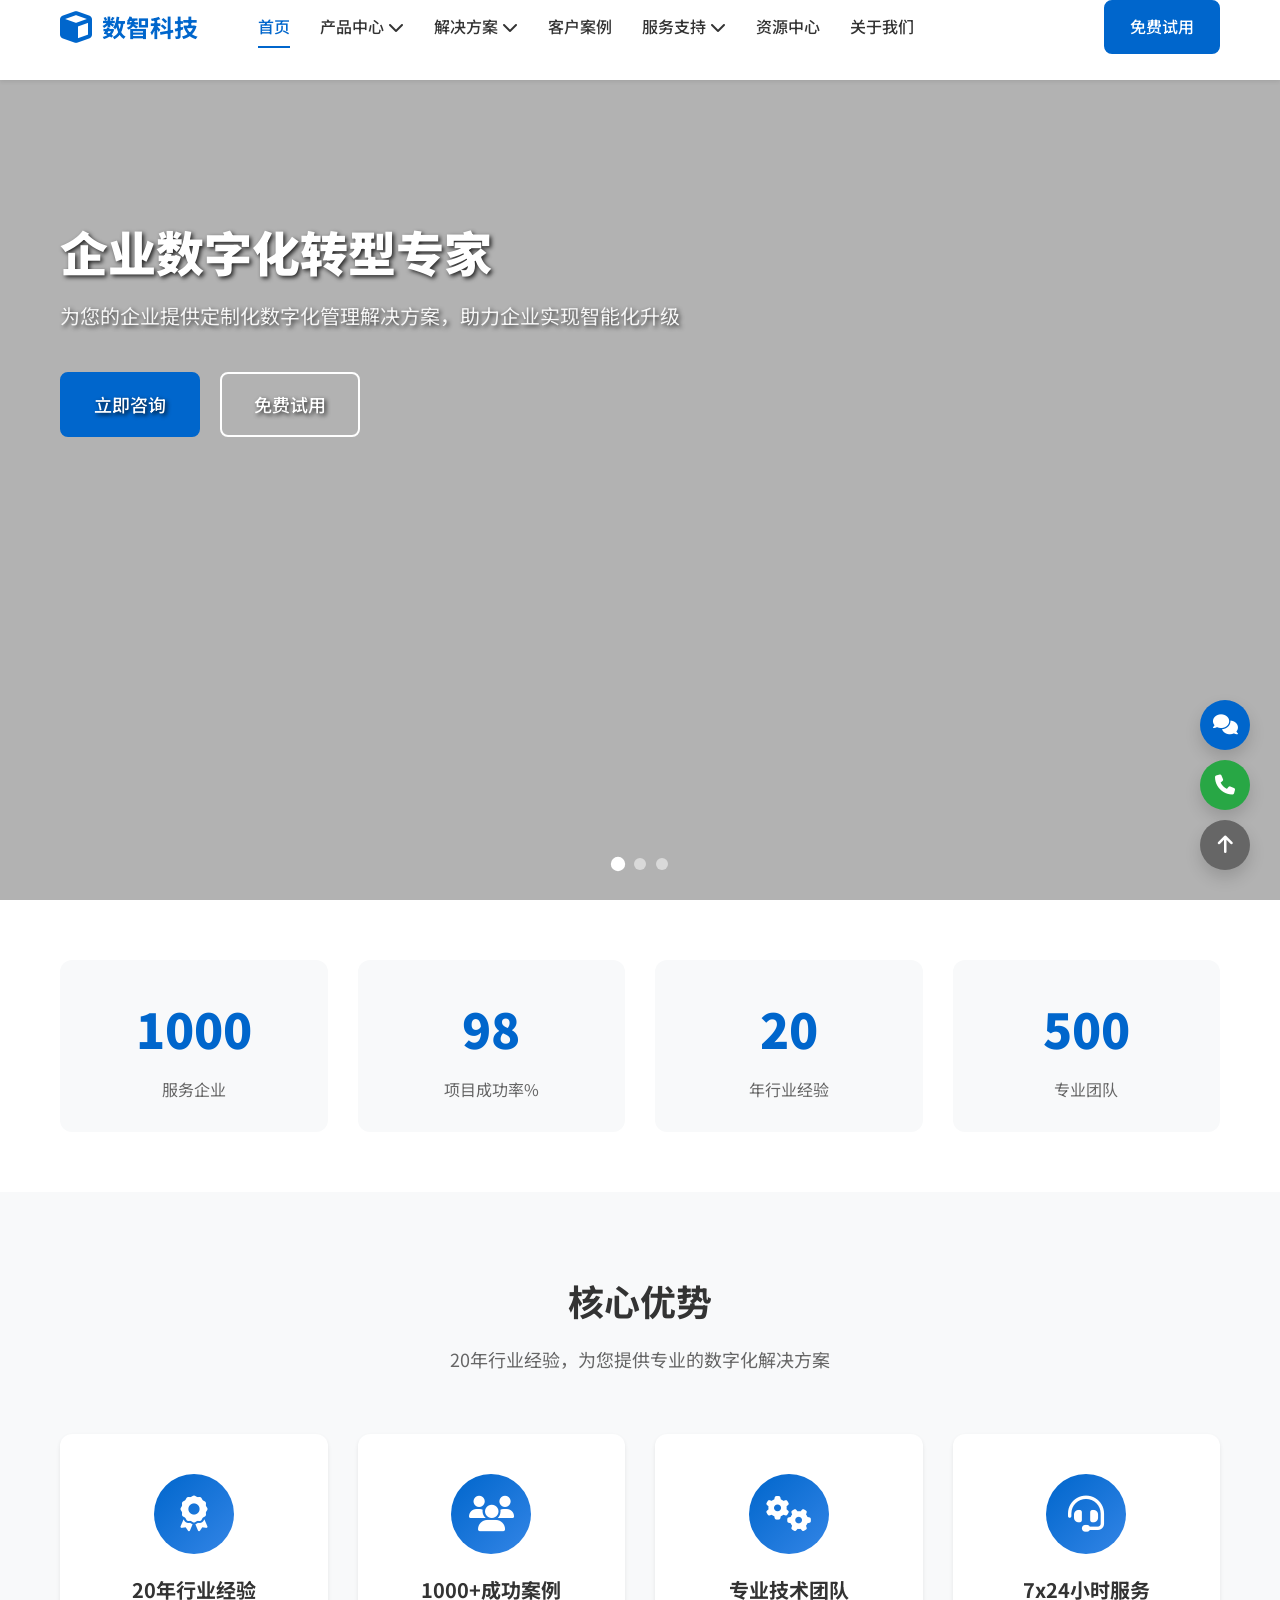
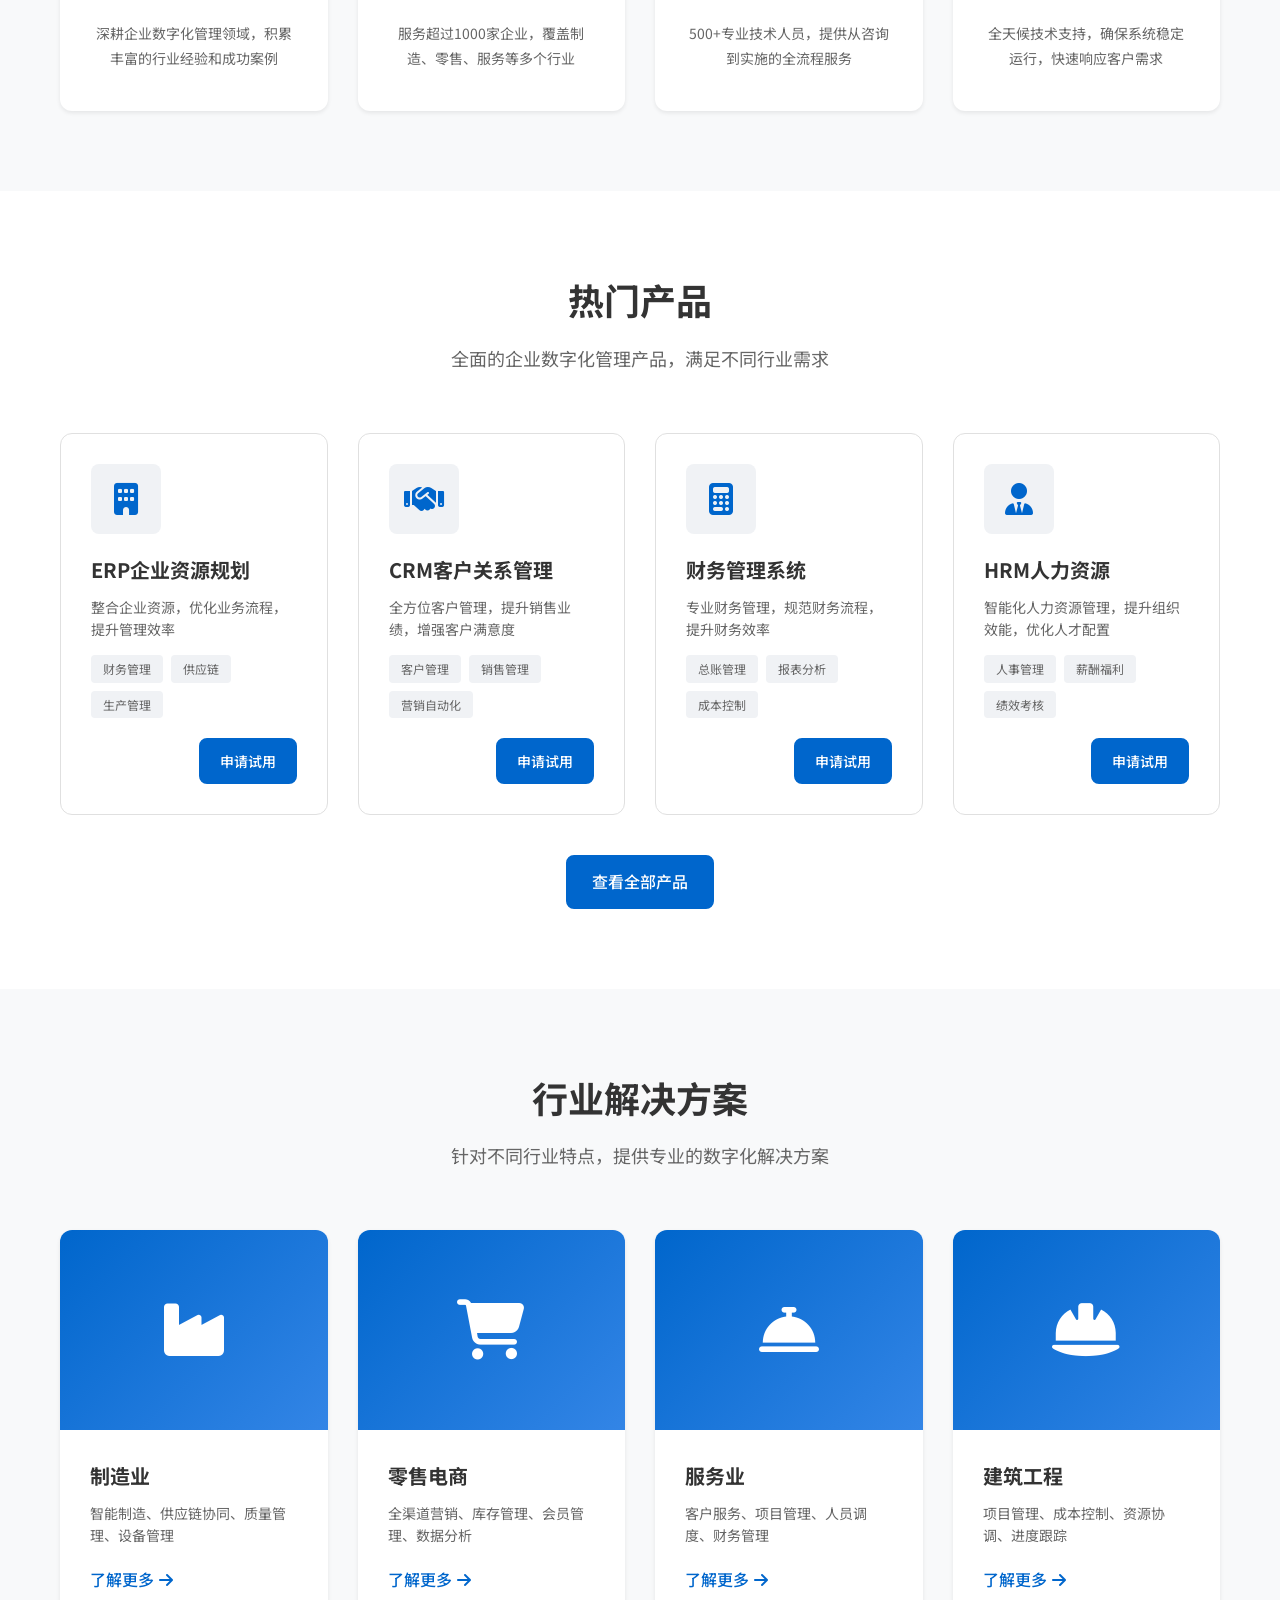
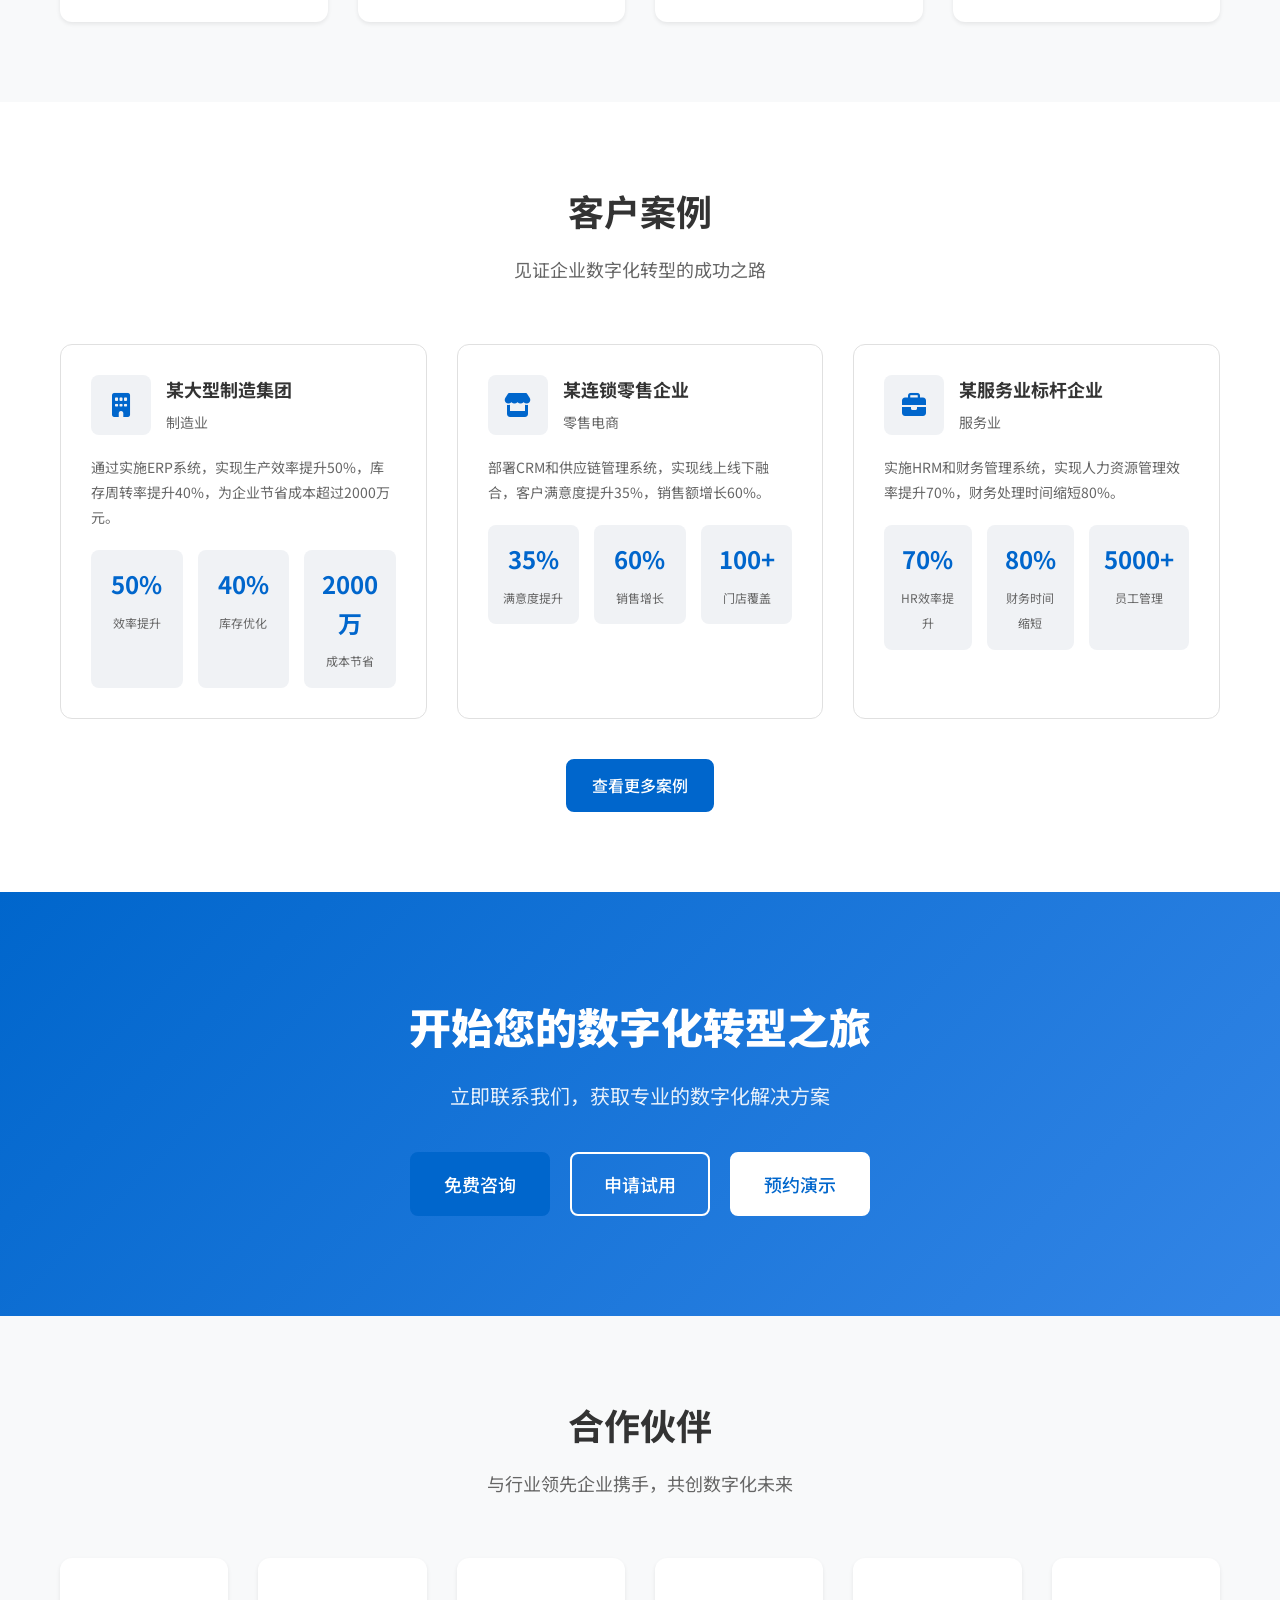
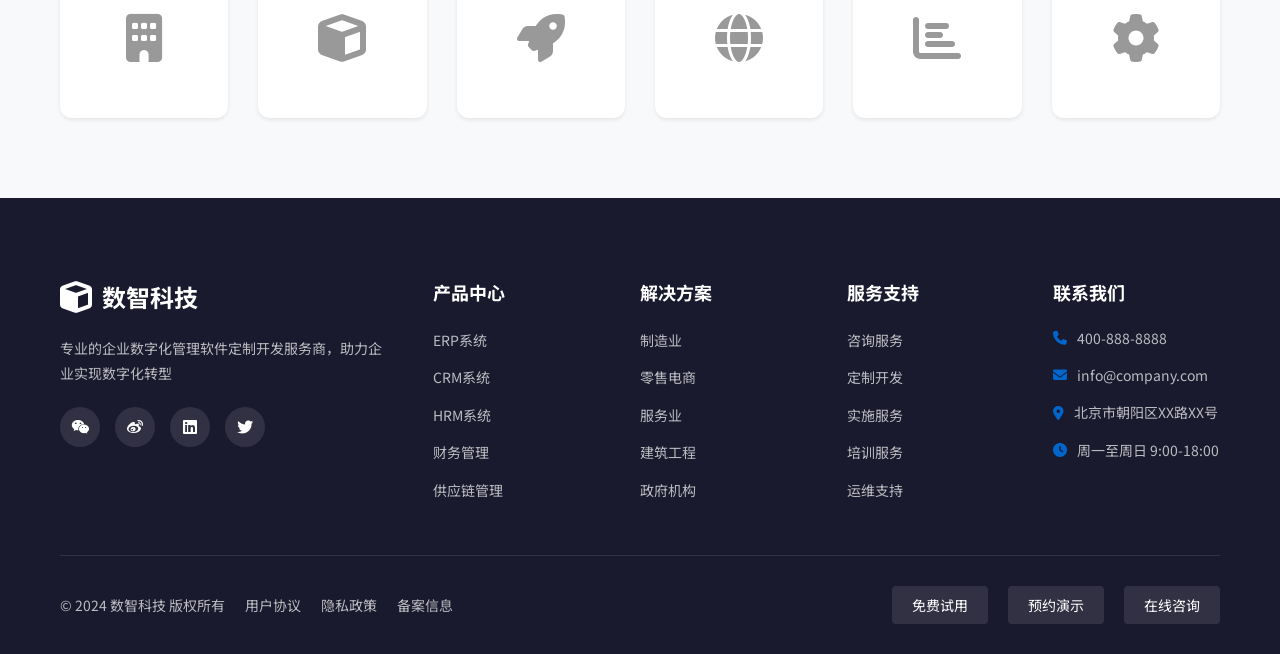
==== commit 7d63b0be: "Add files via upload" ====
--- a/index.html
+++ b/index.html
@@ -78,7 +78,7 @@
     <main>
         <section class="hero">
             <video class="hero-background-video" autoplay loop muted>
-                <source src="video/4月21日 (1).mp4" type="video/mp4">
+                <source src="video/4月22日 (2).mp4" type="video/mp4">
             </video>
             <div class="hero-overlay"></div>
             <div class="hero-slider">
--- a/styles.css
+++ b/styles.css
@@ -292,7 +292,7 @@
     left: 0;
     width: 100%;
     height: 100%;
-    background: rgba(0, 0, 0, 0.1);
+    background: rgba(0, 0, 0, 0.3);
     z-index: 1;
 }
 
